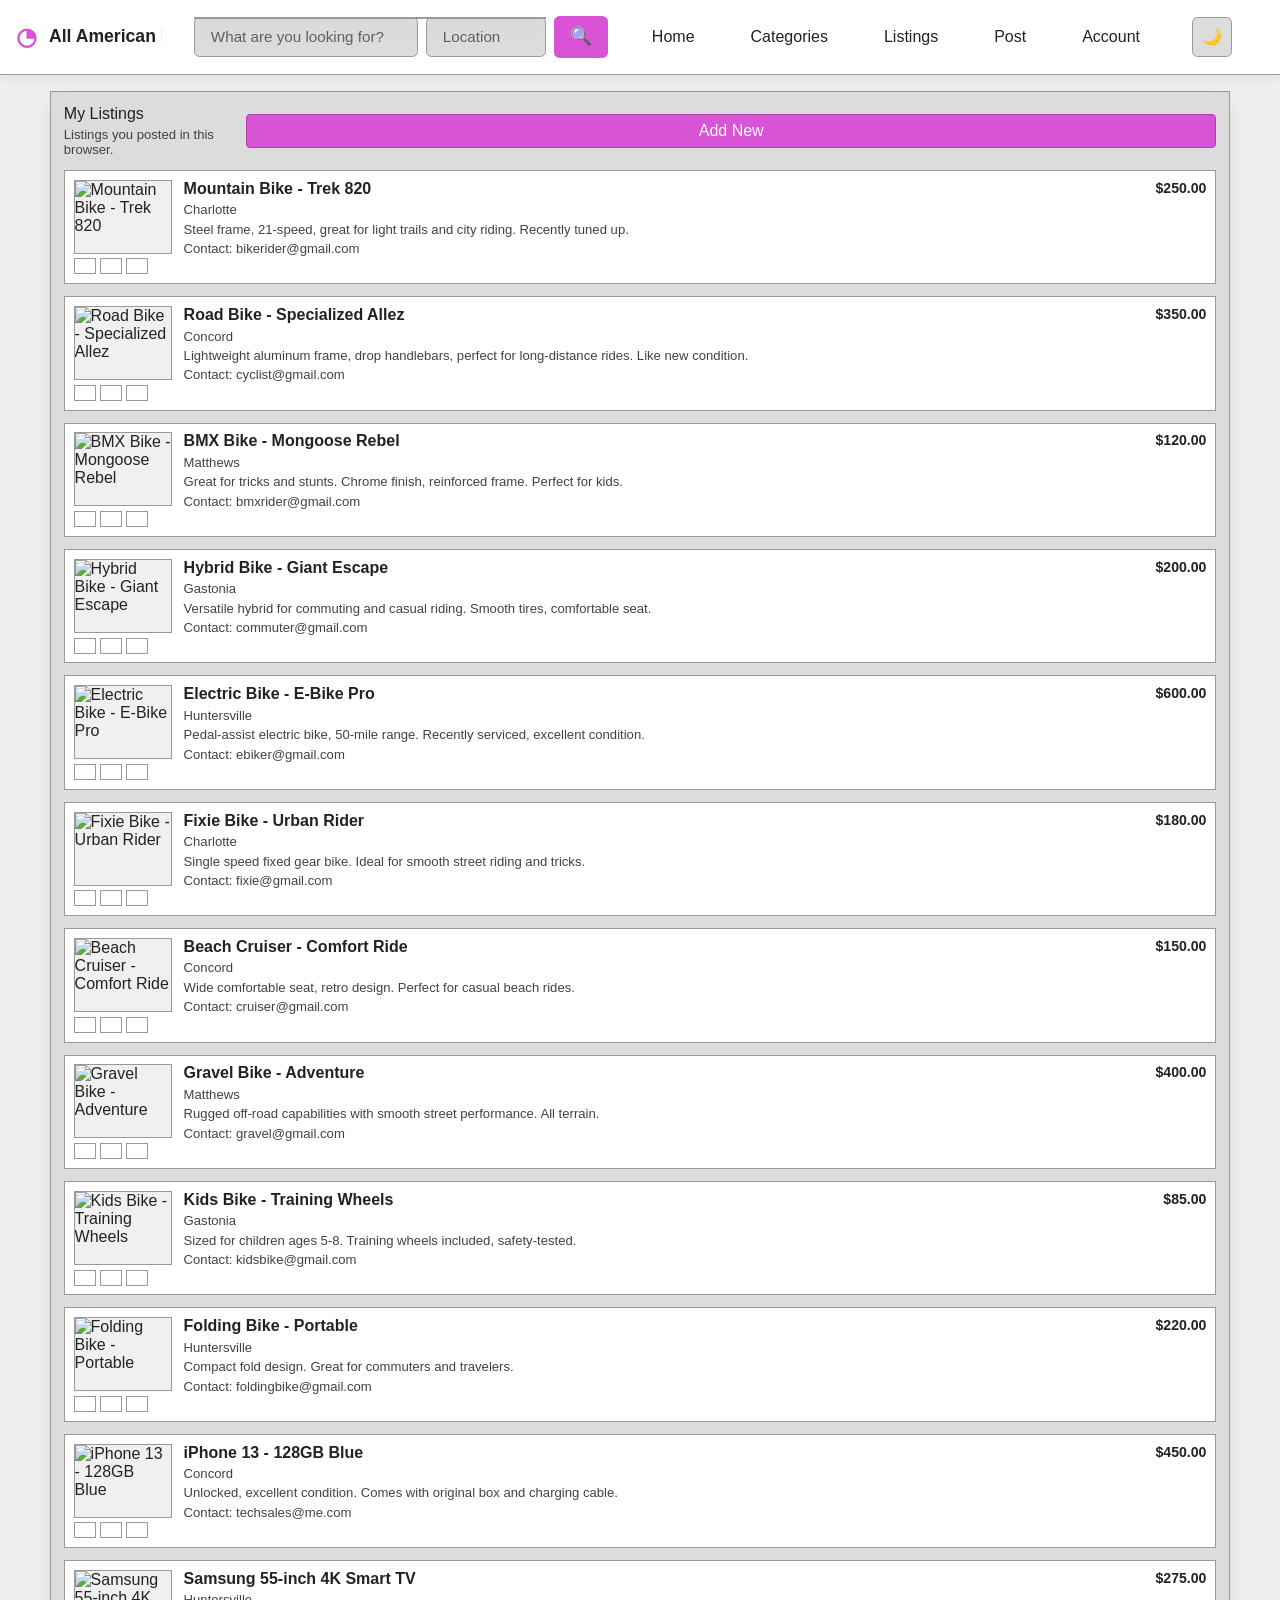
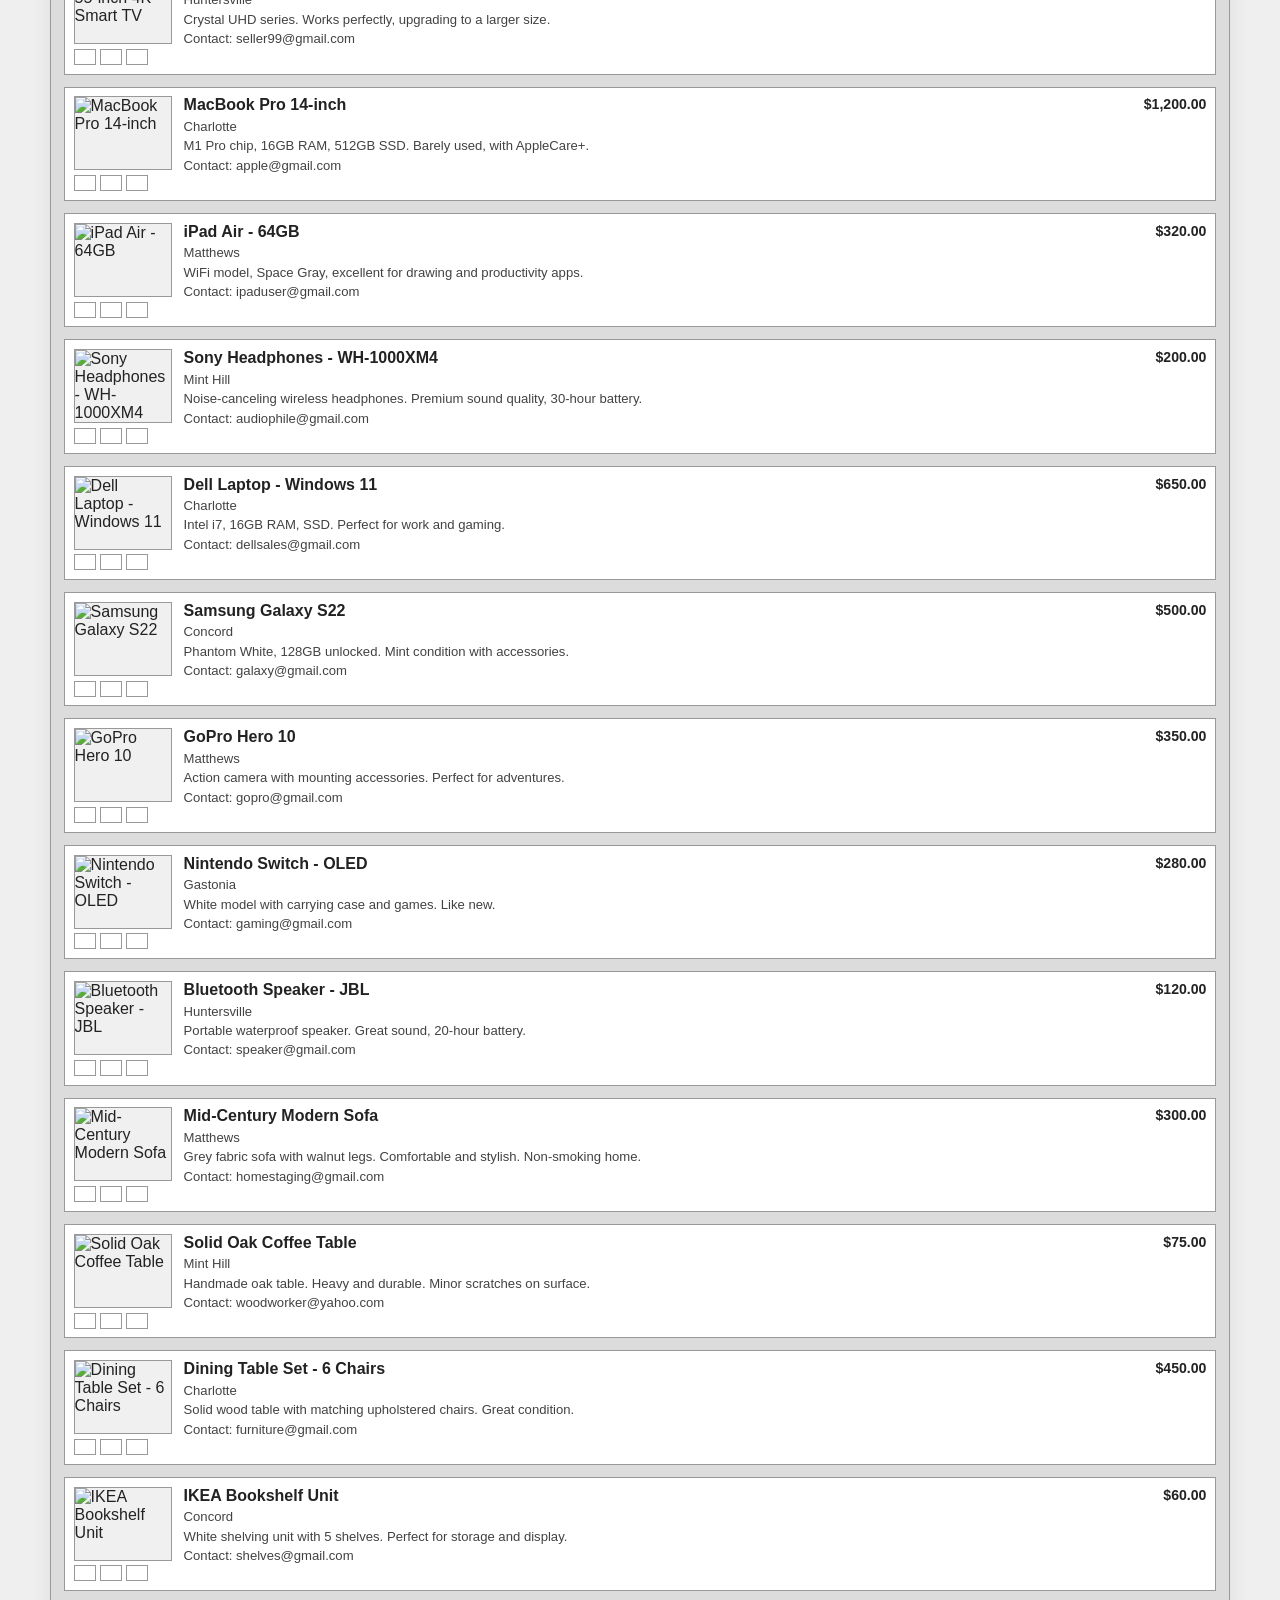
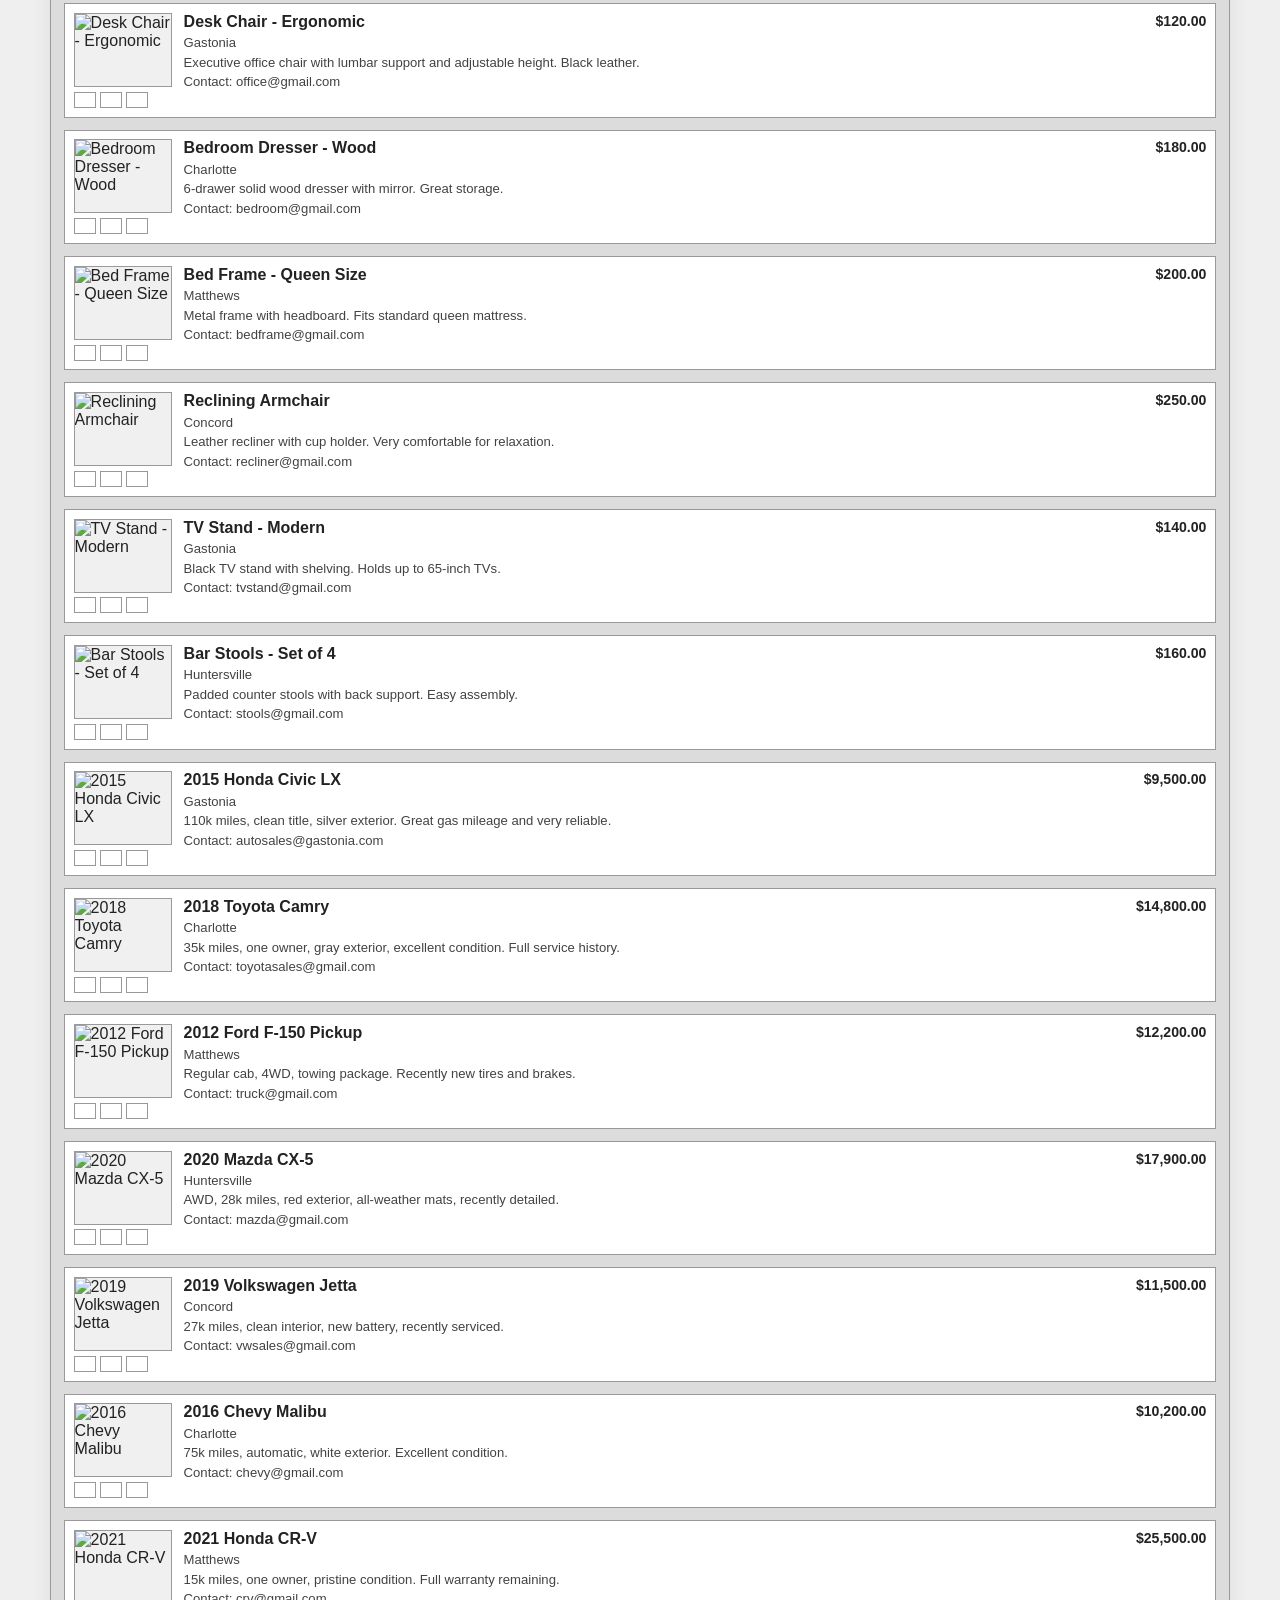
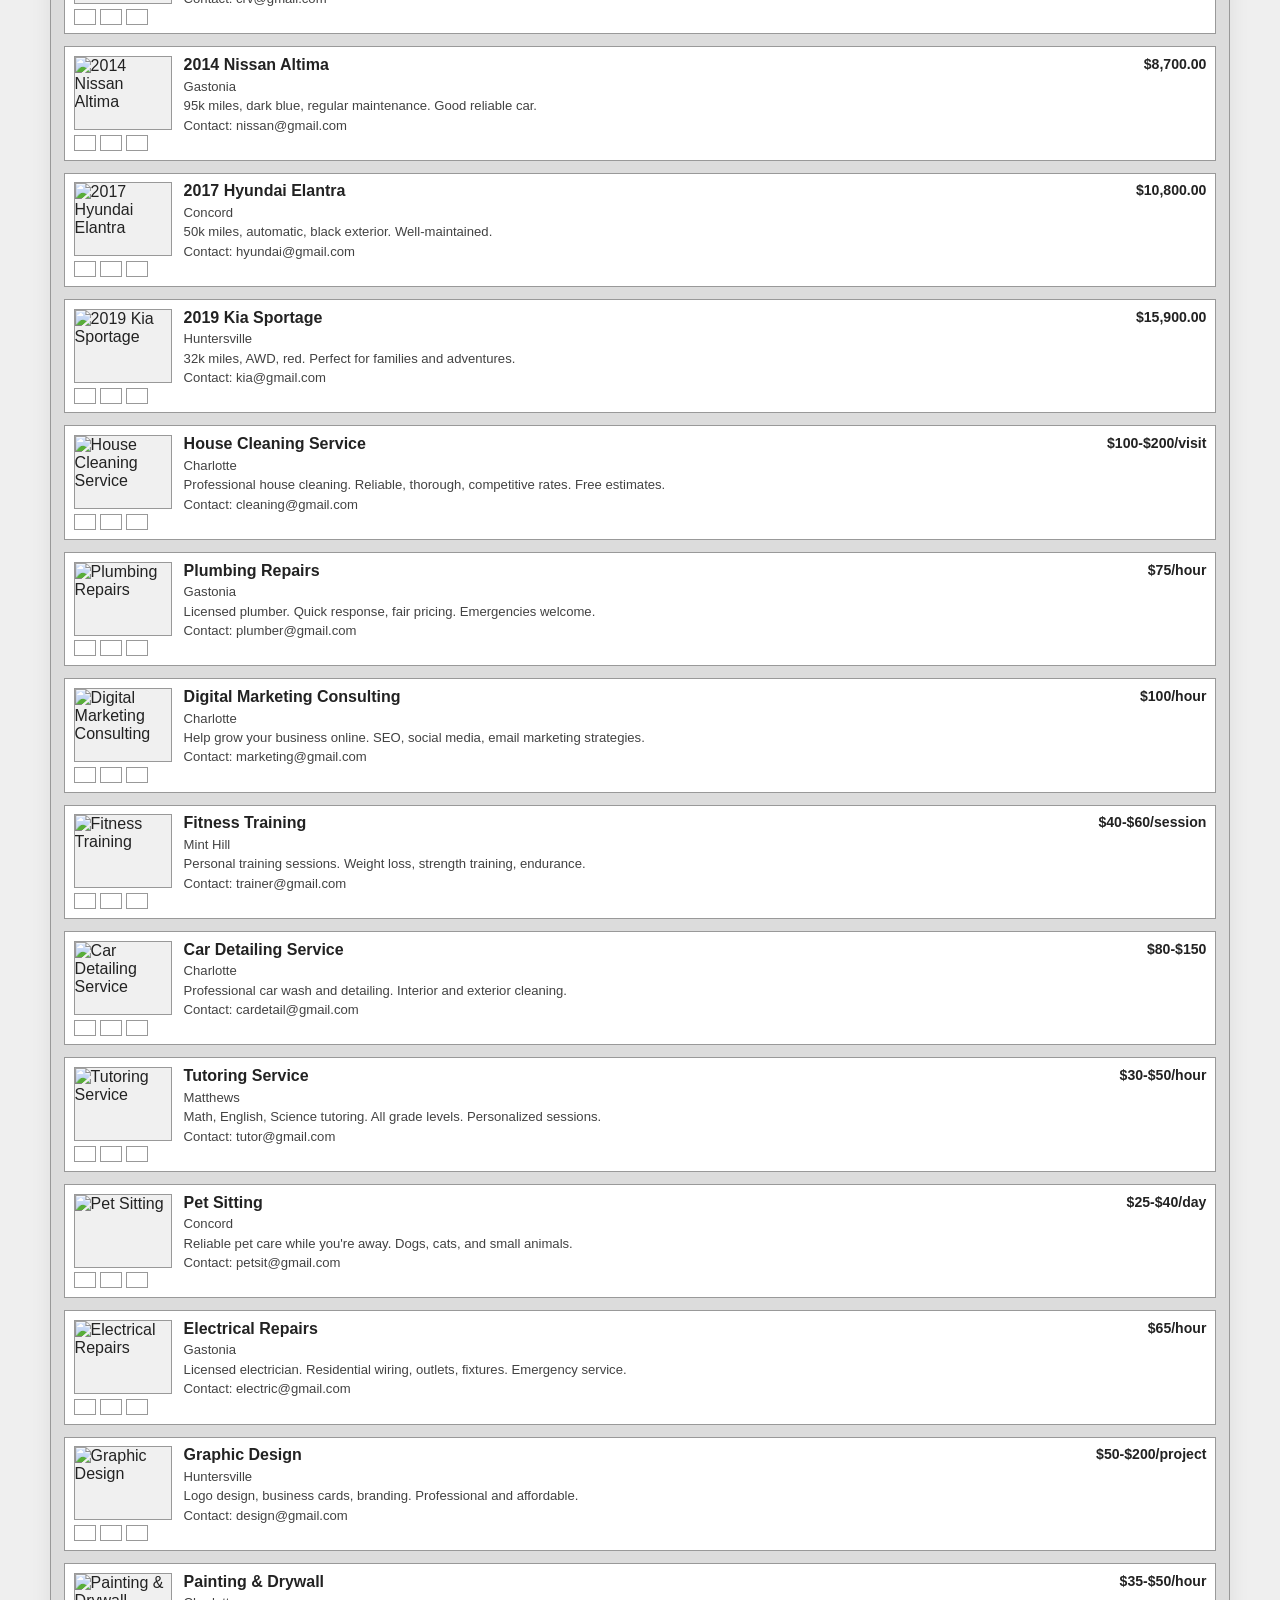
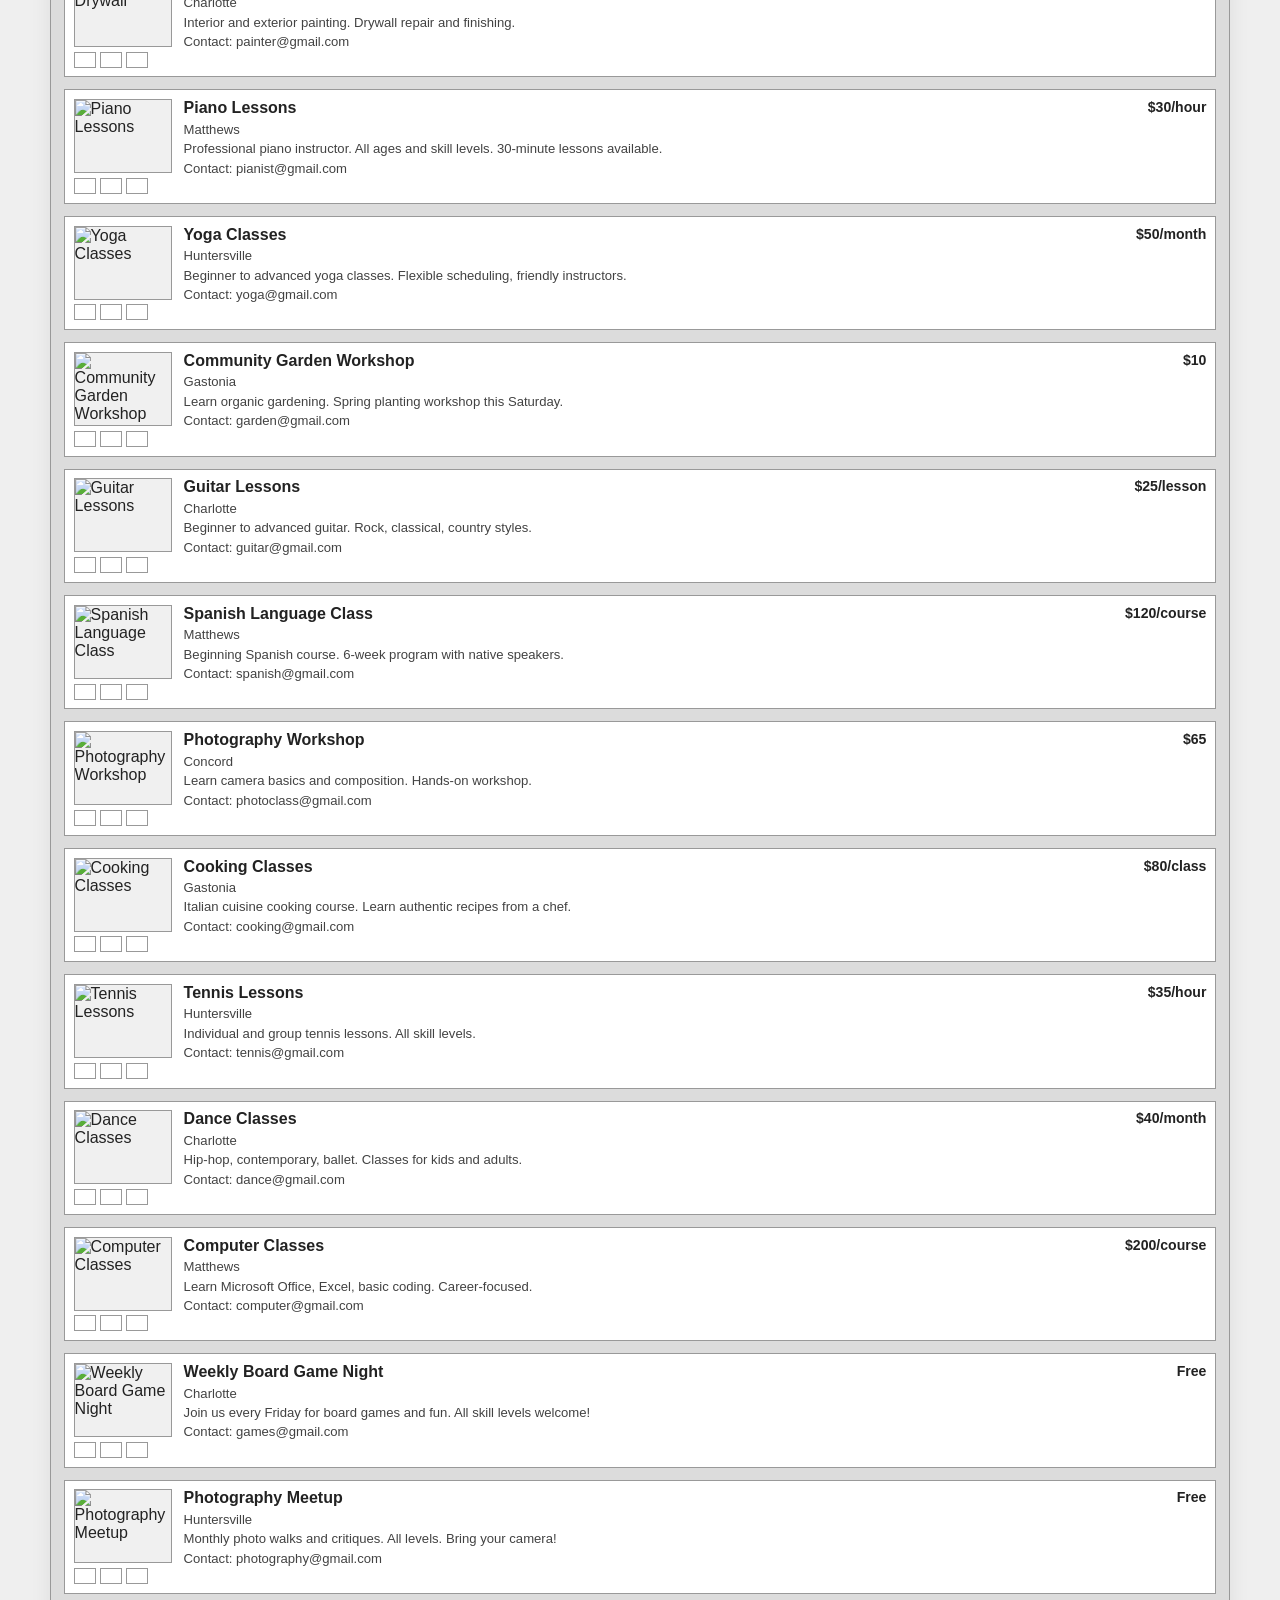
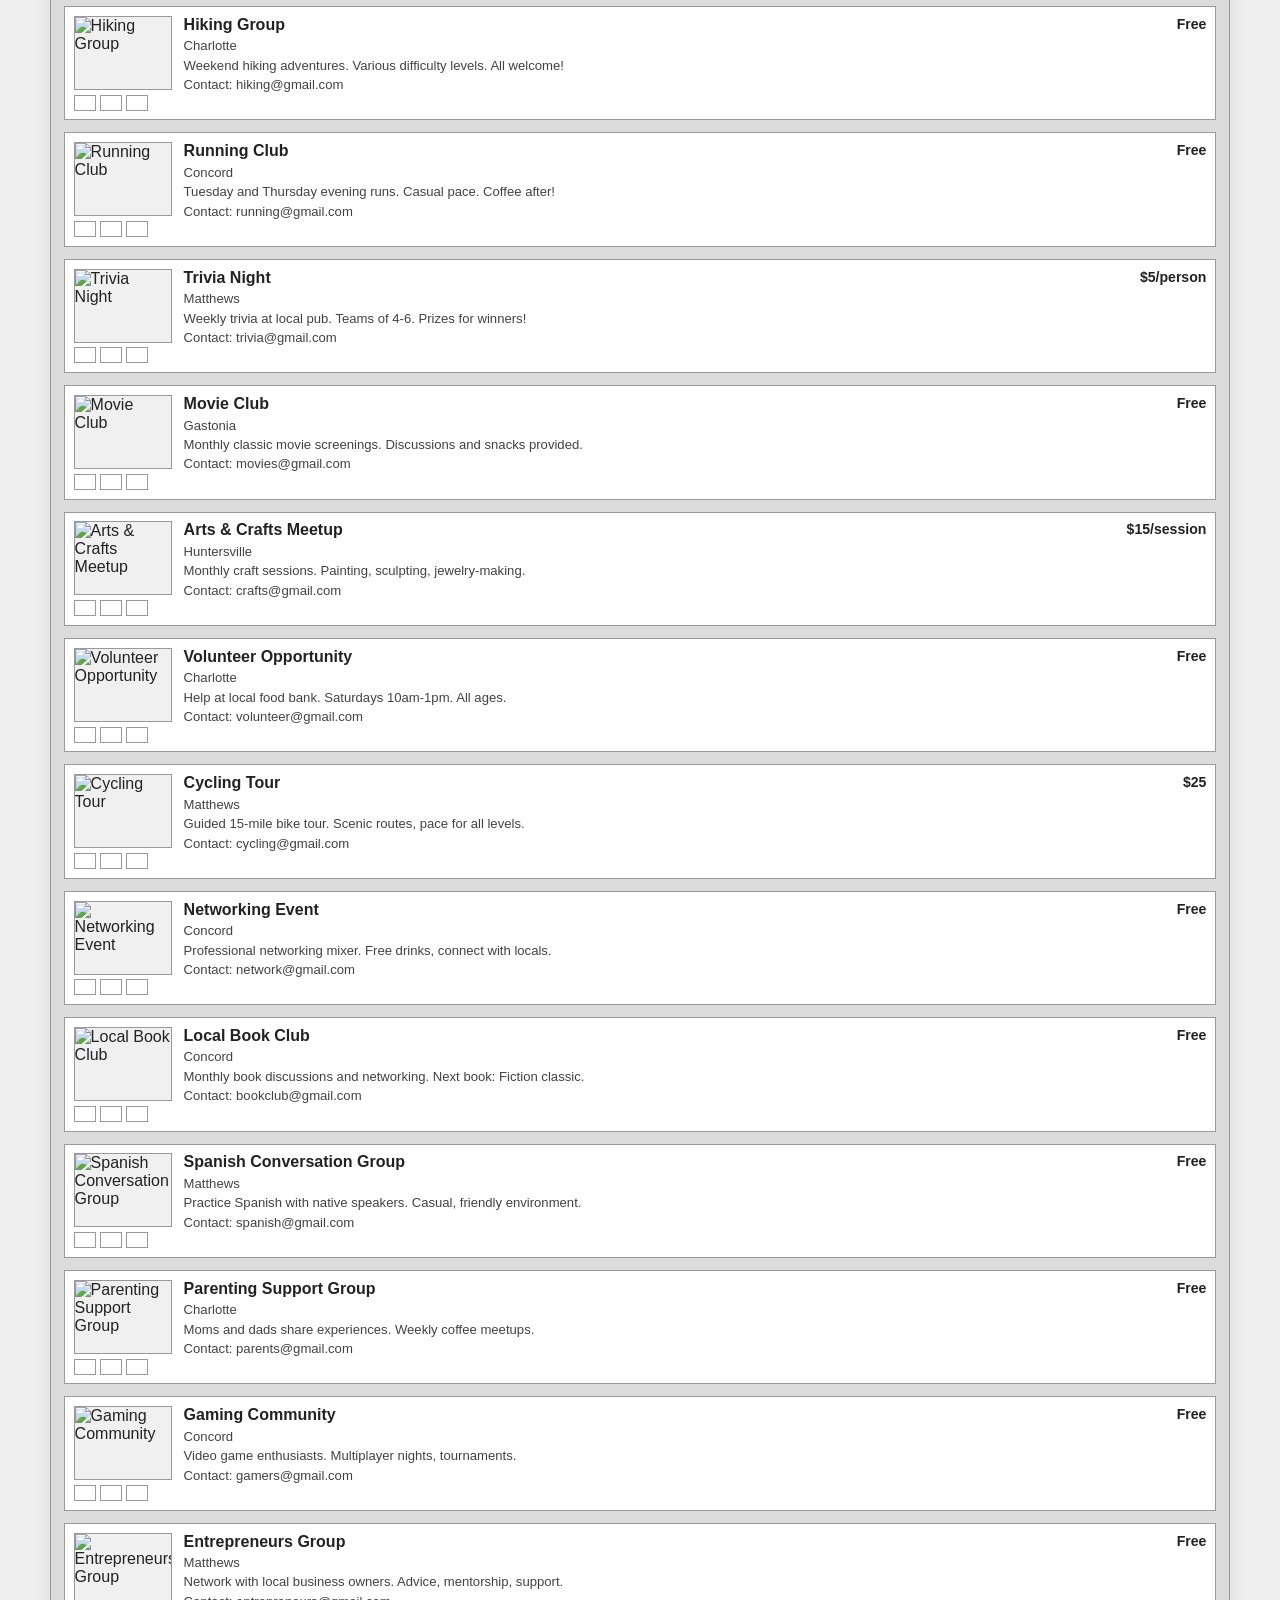
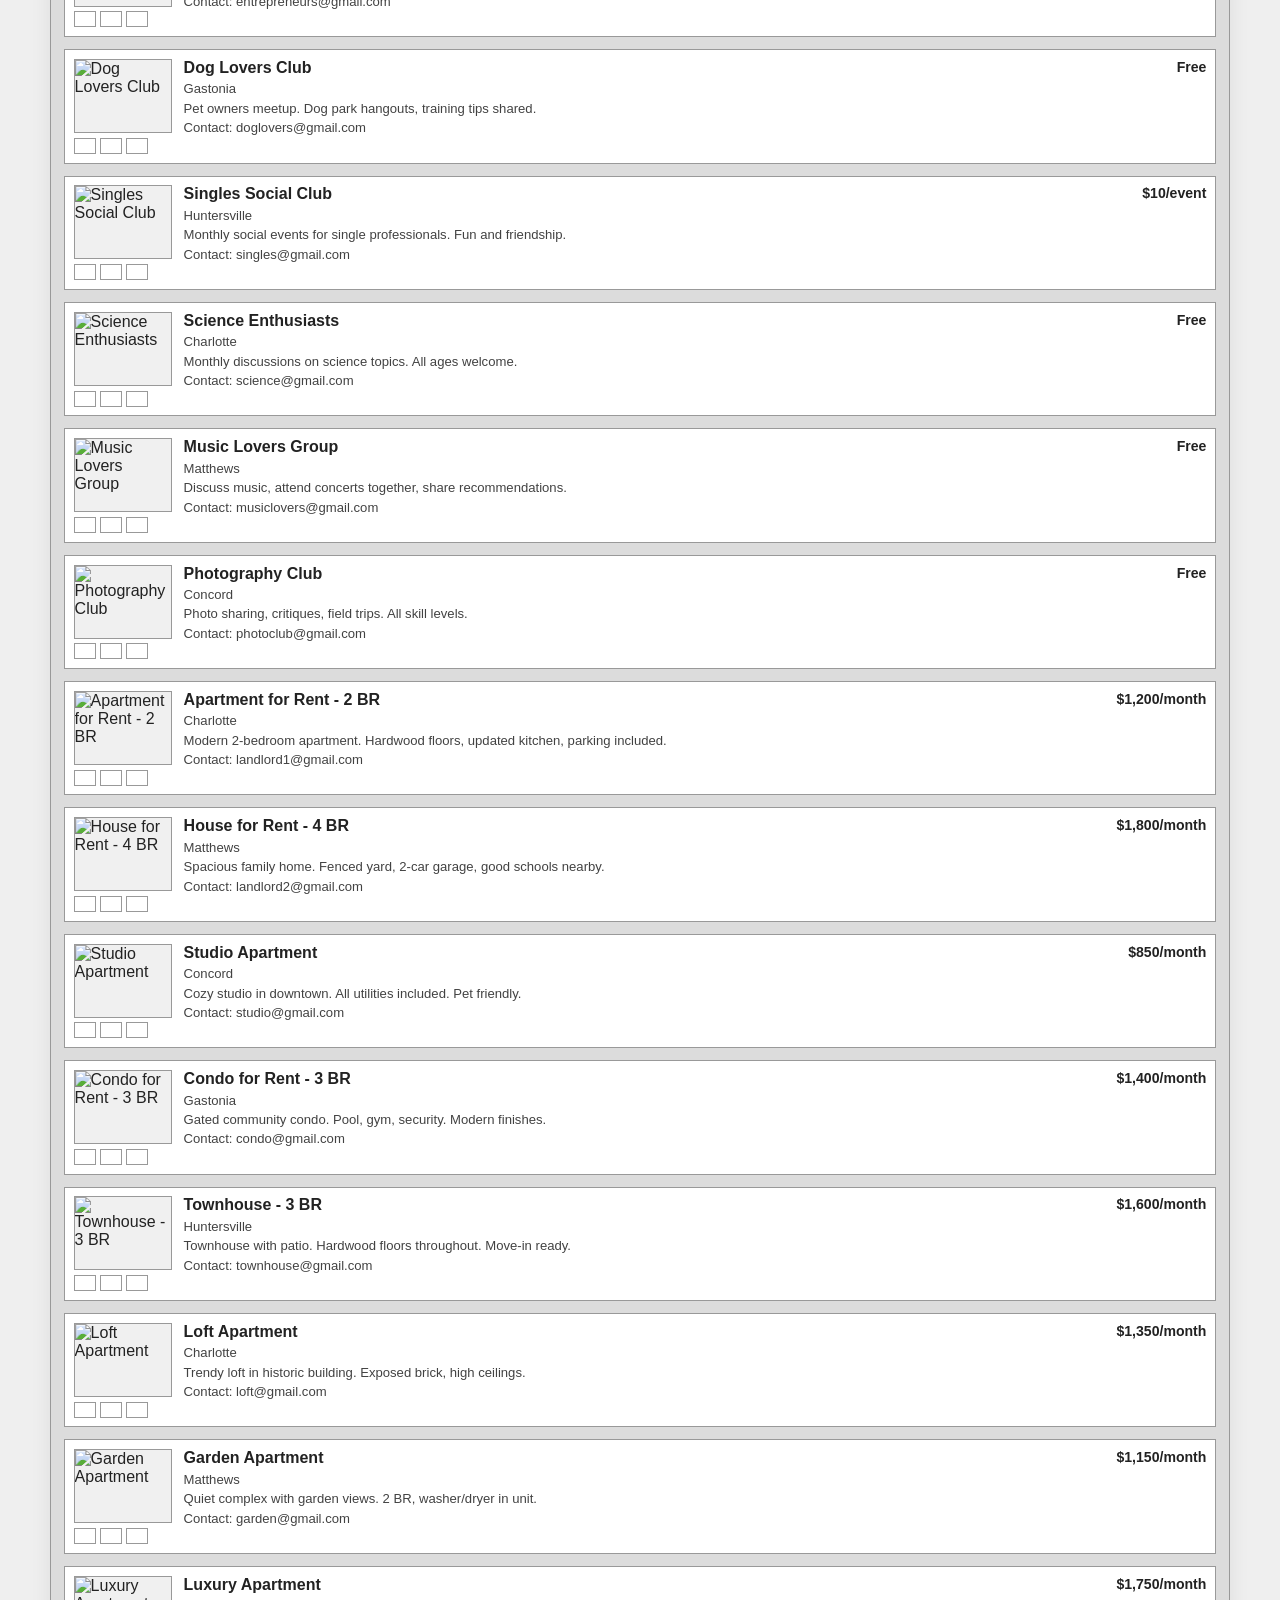
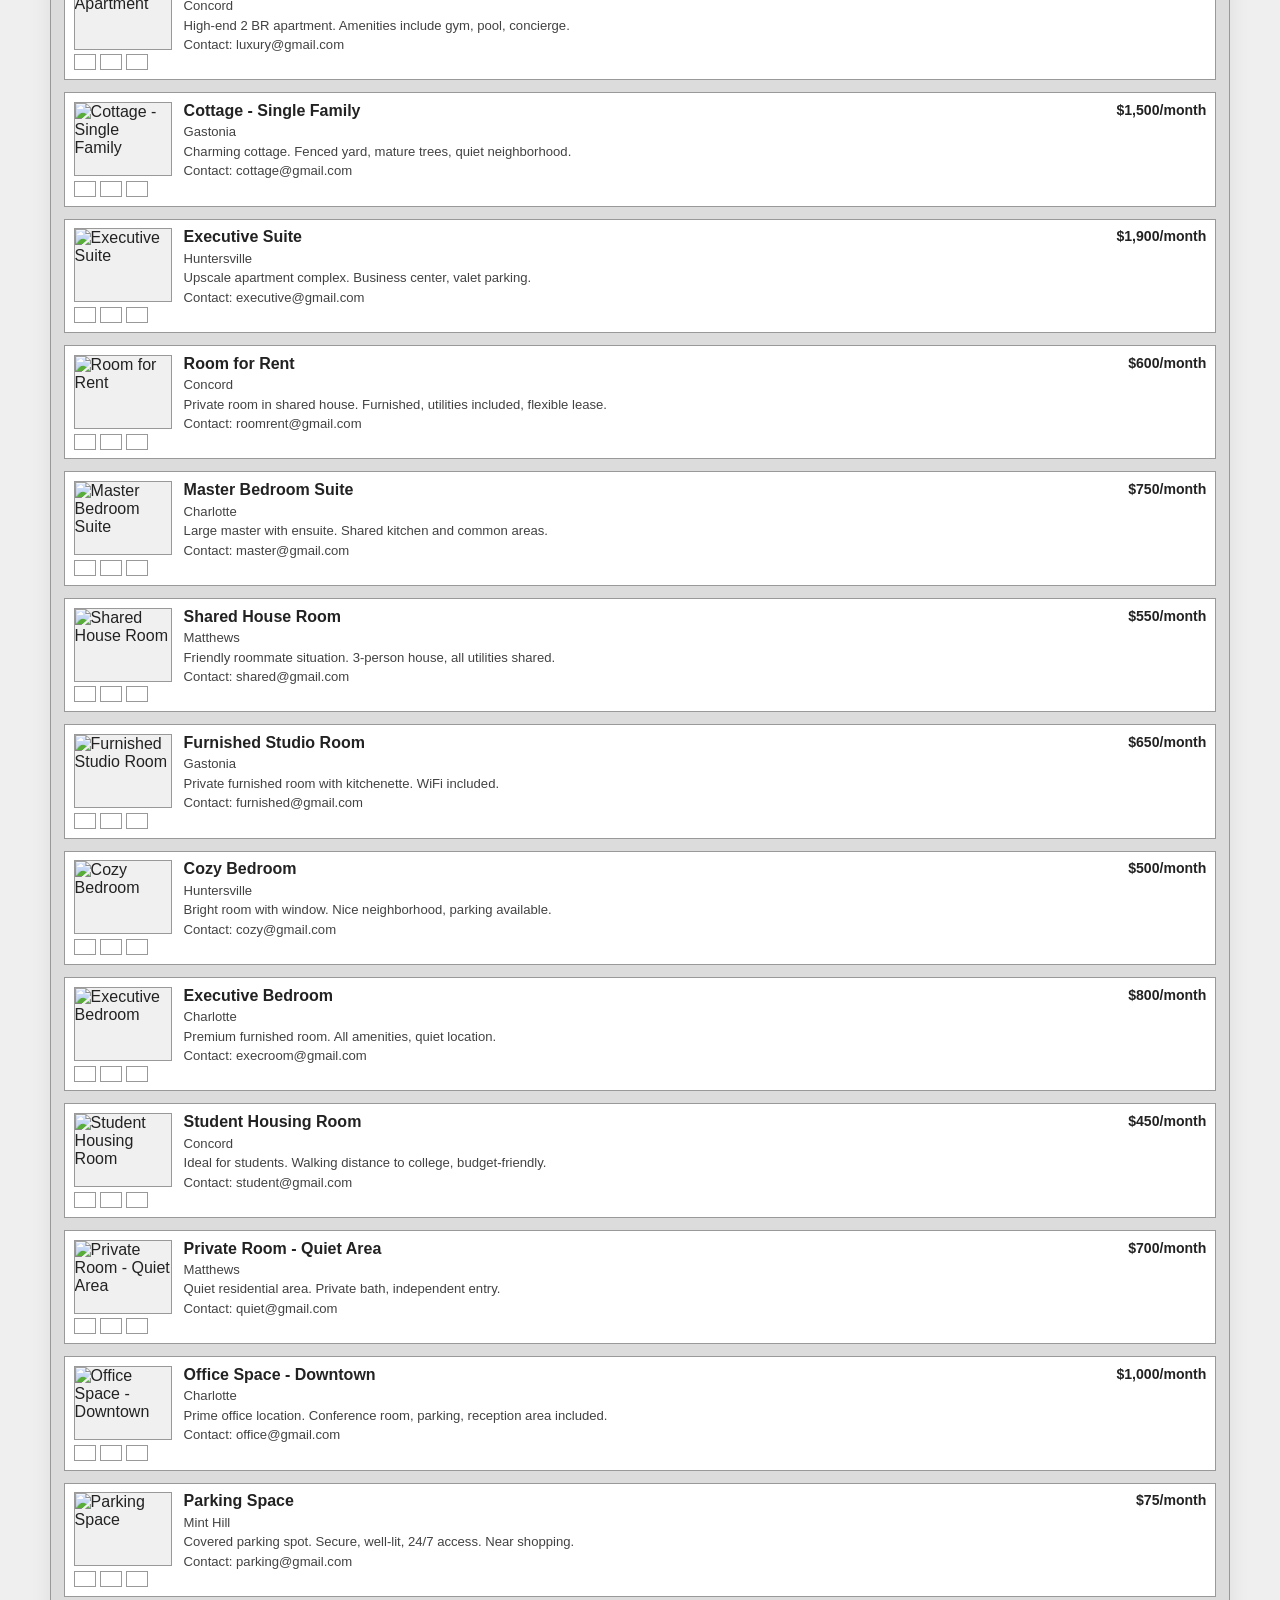
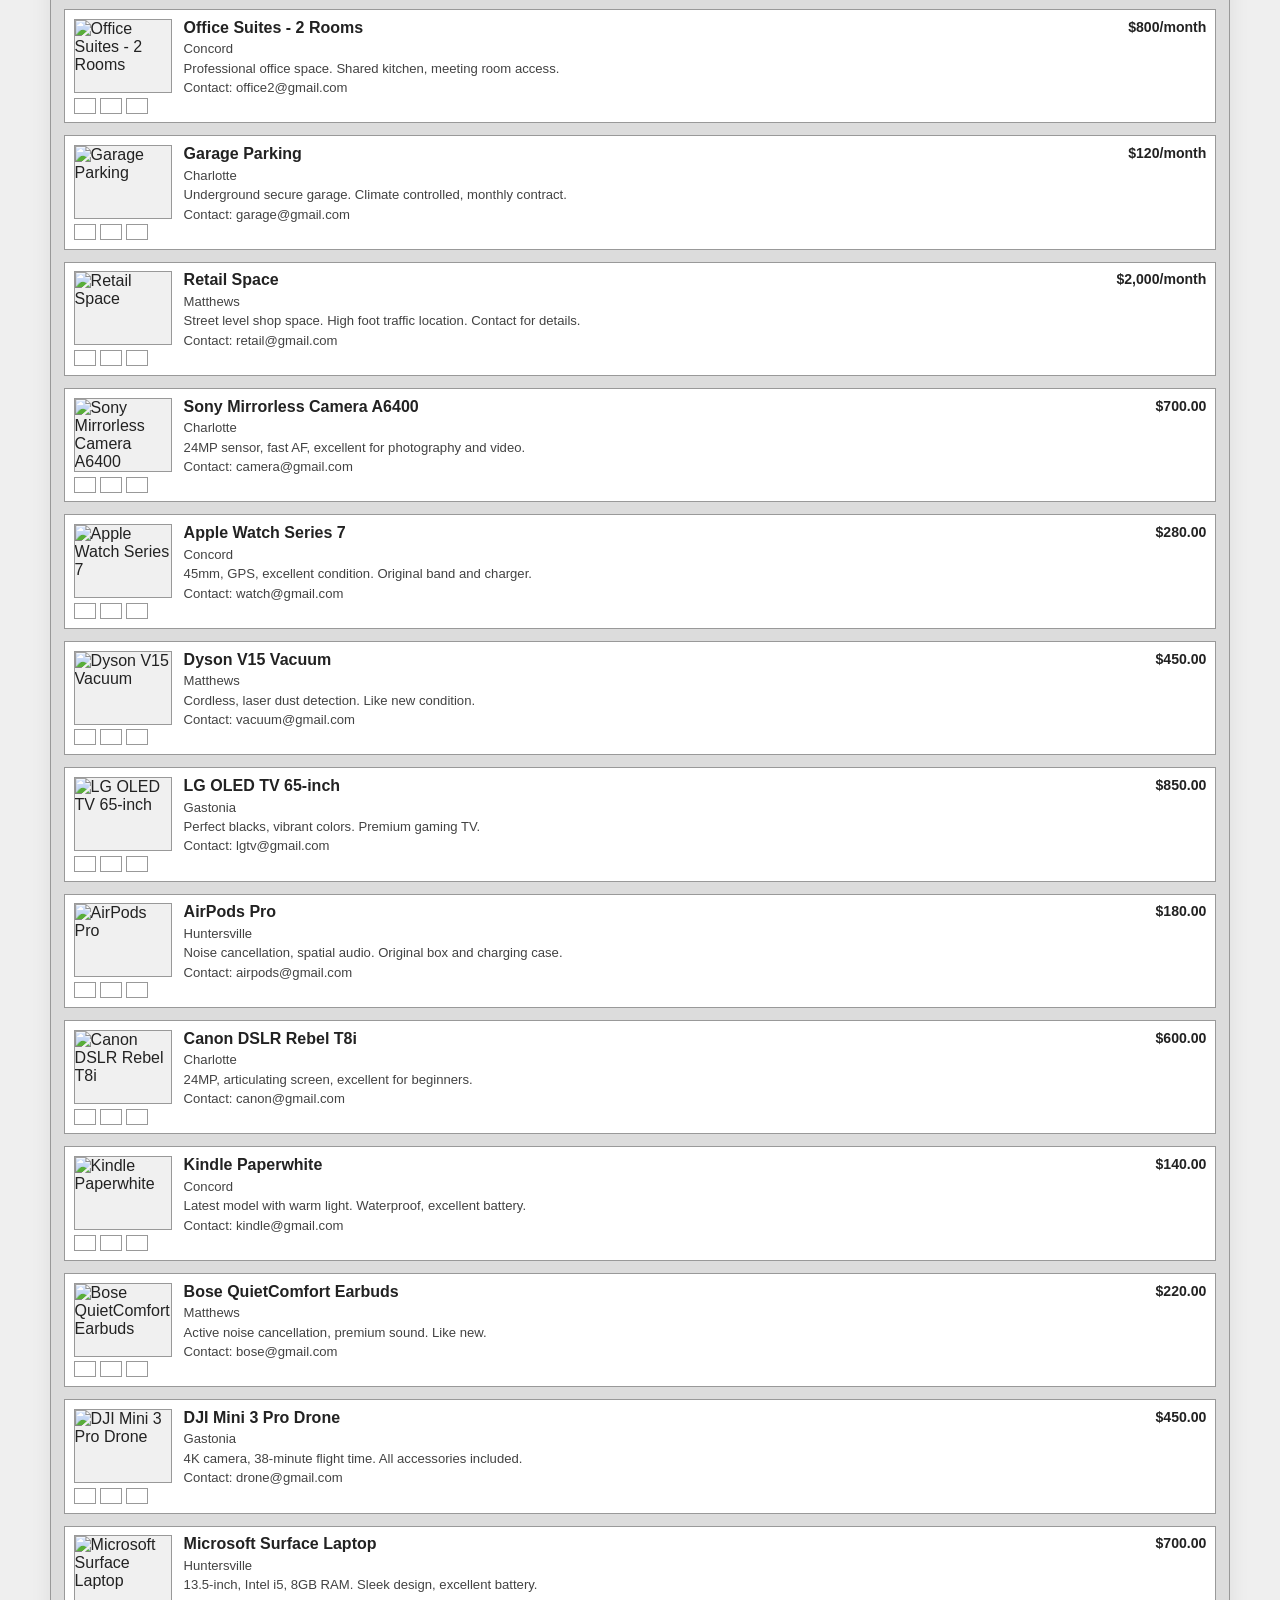
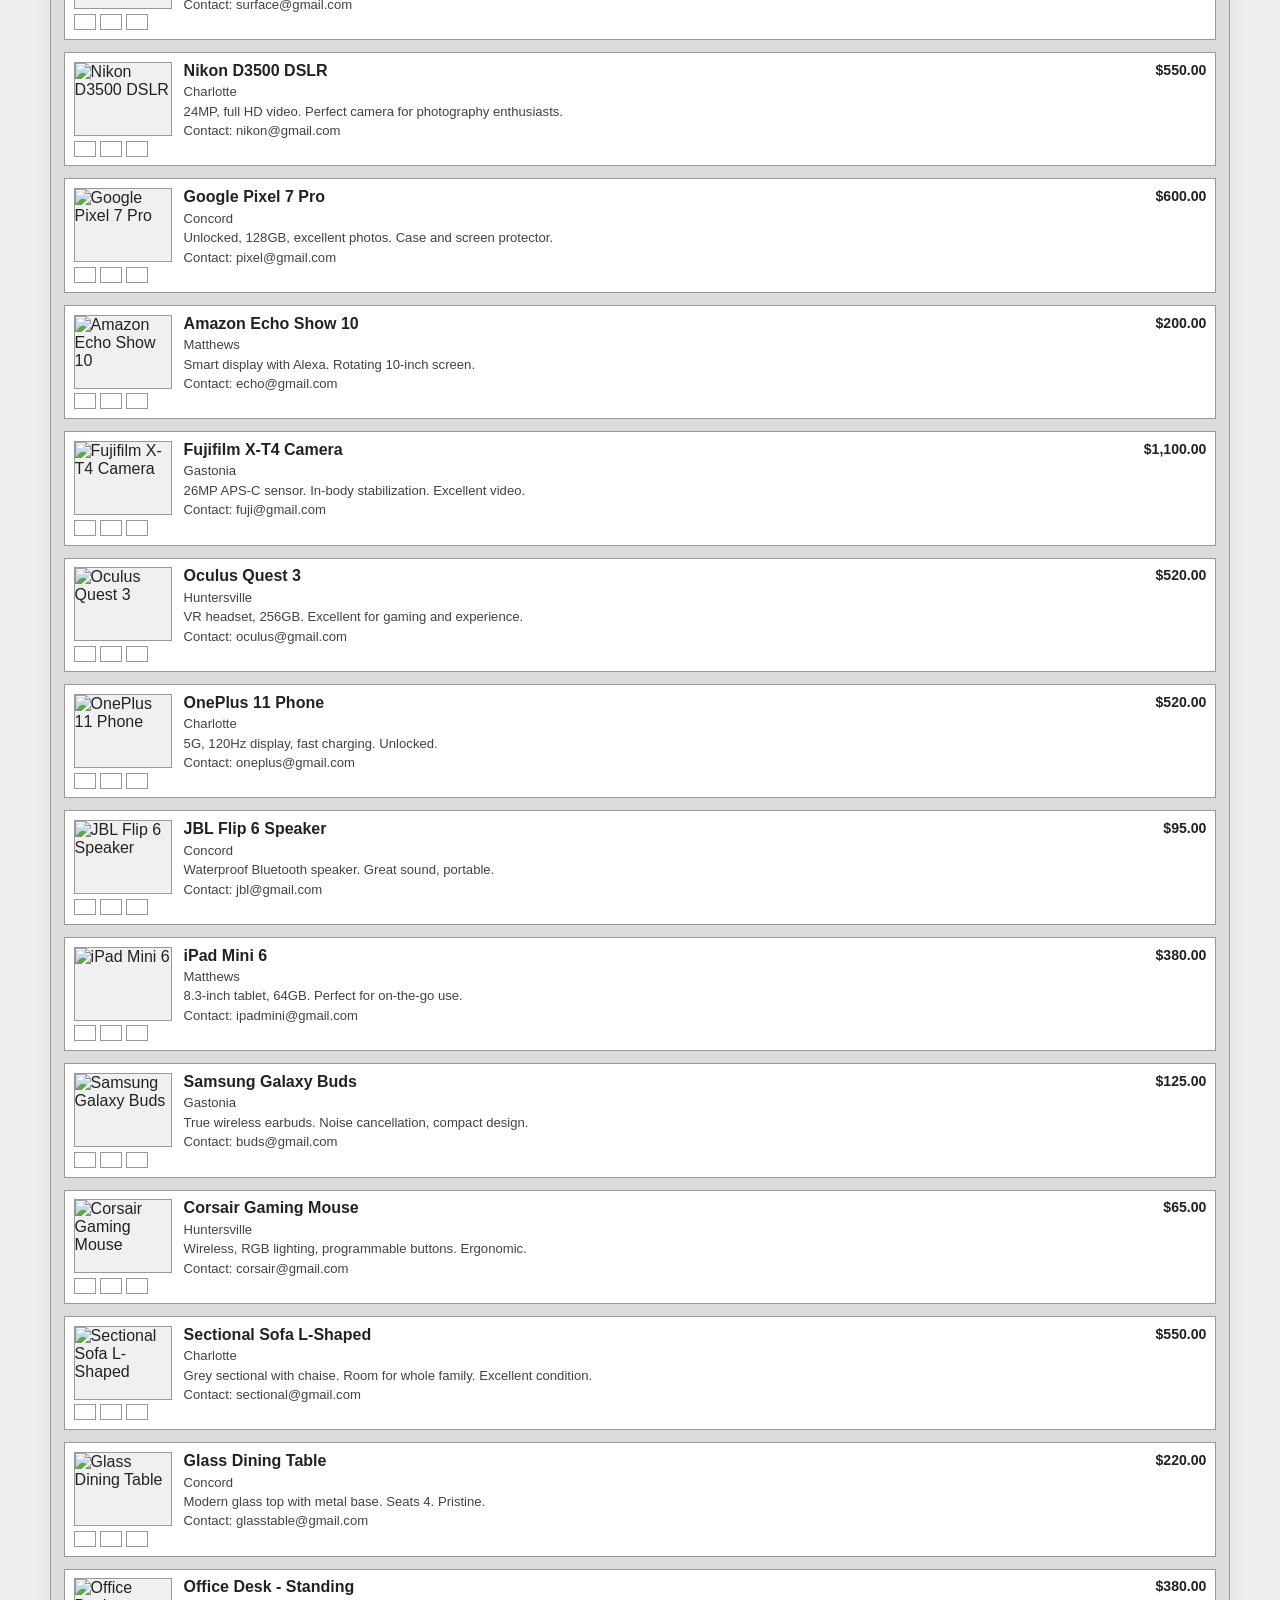
==== Assignment_12_4390/account.html @ 92f76877 "Add files via upload" ====
<!DOCTYPE html>
<html lang="en">
<head>
  <meta charset="UTF-8">
  <meta name="viewport" content="width=device-width, initial-scale=1.0">
  <title>My Account</title>
  <link rel="stylesheet" href="styles.css">
</head>
<body data-page="account">
  <header class="site-header">
    <div class="header-top">
      <div class="header-container">
        <div class="header-left">
          <a class="logo-link" href="index.html" aria-label="Go to home page">
            <span class="logo-mark">◔</span>
            <span class="logo-text">All American Marketplace</span>
          </a>
        </div>

        <div class="header-center">
          <div class="search-bar">
            <div class="search-input-group">
              <input id="searchDesktop" type="text" placeholder="What are you looking for?" class="search-input">
              <input id="locationDesktop" type="text" placeholder="Location" class="location-input">
            </div>
            <button class="search-btn" aria-label="Search">
              <span class="search-icon">🔍</span>
            </button>
          </div>
        </div>

        <div class="header-right">
          <nav class="main-nav">
            <a href="index.html" class="nav-link">Home</a>
            <a href="categories.html" class="nav-link">Categories</a>
            <a href="Listings.html" class="nav-link">Listings</a>
            <a href="post.html" class="nav-link">Post</a>
            <a href="account.html" class="nav-link">Account</a>
          </nav>
          <button type="button" class="theme-toggle" id="modeToggleDesktop" aria-label="Toggle dark mode">
            <span class="theme-icon">🌙</span>
          </button>
        </div>

        <button class="mobile-menu-toggle" id="menuToggle" aria-expanded="false" aria-controls="mobileMenu" aria-label="Open navigation menu">
          <span class="hamburger-line"></span>
          <span class="hamburger-line"></span>
          <span class="hamburger-line"></span>
        </button>
      </div>
    </div>

    <div class="mobile-menu" id="mobileMenu">
      <div class="mobile-menu-header">
        <div class="mobile-search">
          <input id="searchMobile" type="text" placeholder="Search">
          <input id="locationMobile" type="text" placeholder="Location">
          <button class="mobile-search-btn">🔍</button>
        </div>
      </div>

      <nav class="mobile-nav">
        <a href="index.html" class="mobile-nav-link" data-nav="home">
          <span class="nav-icon">🏠</span>
          <span>Home</span>
        </a>
        <a href="categories.html" class="mobile-nav-link" data-nav="categories">
          <span class="nav-icon">📂</span>
          <span>Categories</span>
        </a>
        <a href="Listings.html" class="mobile-nav-link" data-nav="listings">
          <span class="nav-icon">📋</span>
          <span>Listings</span>
        </a>
        <a href="post.html" class="mobile-nav-link" data-nav="post">
          <span class="nav-icon">➕</span>
          <span>Post</span>
        </a>
        <a href="account.html" class="mobile-nav-link" data-nav="account">
          <span class="nav-icon">👤</span>
          <span>Account</span>
        </a>
        <button type="button" class="mobile-theme-toggle" id="modeToggleMobile">
          <span class="theme-icon">🌙</span>
          <span>Dark Mode</span>
        </button>
      </nav>
    </div>
  </header>

  <main class="app-shell">
    <section class="main-panel single-panel">
      <section class="figma-box account-box">
        <div class="account-header">
          <div>
            <h1>My Listings</h1>
            <p class="helper-text">Listings you posted in this browser.</p>
          </div>
          <a href="post.html" class="side-btn small-side-btn">Add New</a>
        </div>

        <div class="listing-list" id="accountPosts"></div>
        <p class="helper-text center hidden" id="accountEmptyState">No posts yet.</p>
      </section>
    </section>
  </main>

  <footer class="site-footer">
    <div class="footer-container">
      <div class="footer-content">
        <div class="footer-section">
          <h3 class="footer-title">All American Marketplace</h3>
          <p class="footer-description">Your trusted local marketplace for buying, selling, and trading. Connect with your community and discover amazing deals.</p>
          <div class="social-links">
            <a href="#" class="social-link" aria-label="Facebook">📘</a>
            <a href="#" class="social-link" aria-label="Twitter">🐦</a>
            <a href="#" class="social-link" aria-label="Instagram">📷</a>
          </div>
        </div>

        <div class="footer-section">
          <h4 class="footer-subtitle">Quick Links</h4>
          <nav class="footer-nav">
            <a href="categories.html">Browse Categories</a>
            <a href="Listings.html">All Listings</a>
            <a href="post.html">Post an Item</a>
            <a href="account.html">My Account</a>
          </nav>
        </div>

        <div class="footer-section">
          <h4 class="footer-subtitle">Support</h4>
          <nav class="footer-nav">
            <a href="#">Help Center</a>
            <a href="#">Safety Tips</a>
            <a href="#">Contact Us</a>
            <a href="#">Terms of Service</a>
          </nav>
        </div>

        <div class="footer-section">
          <h4 class="footer-subtitle">Popular Categories</h4>
          <nav class="footer-nav">
            <a href="Listings.html?category=Bikes">Bikes</a>
            <a href="Listings.html?category=Electronics">Electronics</a>
            <a href="Listings.html?category=Furniture">Furniture</a>
            <a href="Listings.html?category=Clothing">Clothing</a>
          </nav>
        </div>
      </div>

      <div class="footer-bottom">
        <div class="footer-bottom-content">
          <p class="copyright">&copy; 2026 All American Marketplace. All rights reserved.</p>
          <div class="footer-badges">
            <span class="badge">🔒 Secure</span>
            <span class="badge">📱 Mobile Friendly</span>
            <span class="badge">🌟 Trusted</span>
          </div>
        </div>
      </div>
    </div>
  </footer>

  <script src="script.js"></script>
</body>
</html>
---- Assignment_12_4390/styles.css ----
:root {
  --bg: #efefef;
  --panel: #dcdcdc;
  --card: #ffffff;
  --text: #222222;
  --muted: #424242;
  --border: #999999;
  --accent: #d953d7;
  --accent-dark: #b43ab0;
  --accent-text: #ffffff;
  --shadow: 0 10px 20px rgba(0, 0, 0, 0.08);
  --focus-outline: #0066cc;
}

body.dark {
  --bg: #141418;
  --panel: #23232a;
  --card: #2f2f38;
  --text: #f4f4f4;
  --muted: #b8b8c0;
  --border: #66697a;
  --accent: #dd63da;
  --accent-dark: #ff8af0;
  --accent-text: #1a1a1e;
  --shadow: 0 10px 24px rgba(0, 0, 0, 0.35);
  --focus-outline: #4da6ff;
}

* {
  box-sizing: border-box;
}

html {
  font-size: 16px;
  scroll-behavior: smooth;
}

/* Ensure text remains readable when zoomed */
@media (prefers-reduced-motion: no-preference) {
  html {
    scroll-behavior: smooth;
  }
}

body {
  margin: 0;
  background: var(--bg);
  color: var(--text);
  font-family: Arial, sans-serif;
}

a {
  color: inherit;
  text-decoration: none;
}

a:focus-visible {
  outline: 0.2rem solid var(--focus-outline);
  outline-offset: 0.2rem;
  border-radius: 0.25rem;
}

button,
input,
textarea,
select {
  font: inherit;
}

button:focus-visible,
input:focus-visible,
textarea:focus-visible,
select:focus-visible {
  outline: 0.2rem solid var(--focus-outline);
  outline-offset: 0.2rem;
}

input::placeholder,
textarea::placeholder {
  color: var(--muted);
  opacity: 0.8;
}

img {
  display: block;
  max-width: 100%;
}

.hidden {
  display: none !important;
}

.topbar {
  position: sticky;
  top: 0;
  z-index: 20;
  background: var(--card);
  border-bottom: 1px solid var(--border);
}

.topbar-inner {
  max-width: 1180px;
  margin: 0 auto;
  padding: 0.8rem 1rem;
  display: flex;
  align-items: center;
  justify-content: space-between;
  gap: 0.75rem;
}

.logo-link {
  display: flex;
  align-items: center;
  gap: 0.5rem;
  min-width: 0;
}

.logo-mark {
  color: var(--accent);
  font-size: 1.55rem;
  font-weight: 700;
}

.logo-text,
.header-title {
  font-size: 1.1rem;
}

.search-row {
  display: grid;
  gap: 0.55rem;
}

.desktop-search {
  display: none;
  flex: 1;
  grid-template-columns: minmax(240px, 1fr) minmax(120px, 180px);
  max-width: 580px;
}

.search-row input,
.field input,
.field textarea,
.field select {
  width: 100%;
  min-width: 0;
  background: var(--panel);
  border: 1px solid var(--border);
  color: var(--text);
  padding: 0.65rem 0.75rem;
}

.field textarea {
  resize: vertical;
  min-height: 120px;
}

.menu-toggle {
  width: 2.9rem;
  height: 2.9rem;
  display: inline-flex;
  flex-direction: column;
  justify-content: center;
  gap: 0.28rem;
  padding: 0.65rem;
  border: 1px solid var(--border);
  background: var(--card);
}

.menu-toggle span {
  display: block;
  height: 2px;
  width: 100%;
  background: var(--text);
}

.mobile-menu {
  display: none;
  padding: 0 1rem 1rem;
  border-top: 1px solid var(--border);
  background: var(--card);
}

.mobile-menu.open {
  display: block;
}

.mobile-links {
  display: grid;
  gap: 0.55rem;
}

.mobile-links a,
.mode-btn,
.side-btn,
.filter-btn {
  border: 1px solid var(--accent-dark);
  background: var(--accent);
  color: var(--accent-text);
  padding: 0.45rem 0.75rem;
  text-align: center;
  font-weight: 500;
  cursor: pointer;
  border-radius: 0.25rem;
}

.mode-btn {
  position: relative;
  min-width: 6rem;
}

.mode-btn::after {
  content: attr(data-state);
  position: absolute;
  right: 0.5rem;
  font-size: 0.75rem;
  opacity: 0.7;
}

body.dark .mode-btn::after {
  content: '🌙';
}

body:not(.dark) .mode-btn::after {
  content: '☀️';
}

.mobile-links a.active {
  box-shadow: inset 0 0 0 0.2rem rgba(0, 0, 0, 0.1);
  font-weight: 600;
}

.app-shell {
  width: min(1180px, calc(100% - 1.25rem));
  margin: 1rem auto 1.5rem;
  display: grid;
  gap: 1rem;
}

.side-actions {
  display: none;
}

.figma-box {
  background: var(--panel);
  border: 1px solid var(--border);
  box-shadow: var(--shadow);
  padding: 0.8rem;
}

.home-panel,
.single-panel {
  display: grid;
  gap: 1rem;
}

.categories-panel h2,
.form-panel h1,
.account-box h1 {
  font-size: 1rem;
  margin: 0 0 0.65rem;
  font-weight: 400;
}

.categories-grid {
  display: grid;
  grid-template-columns: repeat(2, minmax(0, 1fr));
  gap: 0.65rem;
}

.category-card {
  background: var(--card);
  border: 1px solid var(--border);
  padding: 0.55rem;
  min-height: 120px;
}

.category-card h3 {
  margin: 0 0 0.45rem;
  font-size: 0.82rem;
  text-align: center;
}

.category-card p {
  margin: 0.18rem 0;
  font-size: 0.72rem;
  text-align: center;
}

.cat-link {
  cursor: pointer;
  transition: color 0.2s ease, text-decoration 0.2s ease;
  color: var(--text);
  text-decoration: none;
}

.cat-link:hover {
  color: var(--accent);
  text-decoration: underline;
}

.cat-link:focus-visible {
  outline: 0.2rem solid var(--focus-outline);
  outline-offset: 0.15rem;
  border-radius: 0.15rem;
}

.blank-card {
  display: flex;
  align-items: center;
  justify-content: center;
}

.listing-toolbar {
  display: flex;
  gap: 0.5rem;
  justify-content: space-between;
  align-items: center;
  flex-wrap: wrap;
  margin-bottom: 0.85rem;
}

.filters-inline {
  display: flex;
  gap: 0.4rem;
  flex-wrap: wrap;
}

.filter-btn {
  font-size: 0.82rem;
}

.filter-btn.active {
  box-shadow: inset 0 0 0 0.2rem rgba(0, 0, 0, 0.15);
  font-weight: 600;
}

.listing-list {
  display: grid;
  gap: 0.75rem;
}

.listing-card {
  background: var(--card);
  border: 1px solid var(--border);
  display: grid;
  grid-template-columns: 98px 1fr;
  gap: 0.75rem;
  padding: 0.55rem;
  align-items: start;
}

.listing-image {
  width: 98px;
  height: 74px;
  object-fit: cover;
  border: 1px solid var(--border);
  background: #f0f0f0;
}

.thumb-row {
  margin-top: 0.3rem;
  display: flex;
  gap: 0.25rem;
}

.tiny-thumb {
  width: 22px;
  height: 16px;
  border: 1px solid var(--border);
  background: var(--card);
}

.listing-title-row {
  display: flex;
  justify-content: space-between;
  gap: 0.6rem;
  align-items: start;
}

.listing-title {
  margin: 0;
  font-size: 1rem;
}

.listing-price {
  font-size: 0.88rem;
  white-space: nowrap;
}

.listing-meta,
.listing-desc,
.listing-contact,
.helper-text {
  color: var(--muted);
}

.listing-meta,
.listing-desc,
.listing-contact,
.helper-text,
.plain-link,
.form-section-title,
.field label {
  font-size: 0.82rem;
}

.listing-desc,
.listing-meta,
.listing-contact,
.helper-text {
  margin: 0.28rem 0 0;
}

.form-panel {
  max-width: 780px;
}

.form-top-row,
.account-header {
  display: flex;
  justify-content: space-between;
  gap: 0.75rem;
  align-items: center;
  margin-bottom: 0.8rem;
}

.form-top-row h1,
.account-header h1 {
  margin: 0;
}

.two-col-row,
.three-grid {
  display: grid;
  gap: 0.75rem;
}

.field {
  display: grid;
  gap: 0.25rem;
}

.form-section-title {
  margin: 0.7rem 0 0.35rem;
}

.photo-row {
  display: grid;
  grid-template-columns: 48px 48px 1fr;
  gap: 0.5rem;
  align-items: end;
  margin-top: 0.8rem;
}

.mini-thumb,
.upload-box,
.preview-item {
  border: 1px solid var(--border);
  background: var(--card);
}

.mini-thumb {
  width: 48px;
  height: 36px;
}

.empty-thumb {
  background: linear-gradient(135deg, transparent 48%, var(--border) 49%, var(--border) 51%, transparent 52%);
}

.upload-box {
  padding: 0.45rem;
}

.upload-box label {
  display: block;
  margin-bottom: 0.4rem;
  font-size: 0.82rem;
}

.preview-grid {
  margin-top: 0.75rem;
  display: grid;
  grid-template-columns: repeat(auto-fit, minmax(90px, 1fr));
  gap: 0.55rem;
}

.preview-item {
  padding: 0.25rem;
  height: 82px;
}

.preview-item img {
  width: 100%;
  height: 100%;
  object-fit: cover;
}

.action-row {
  display: flex;
  gap: 0.5rem;
  flex-wrap: wrap;
  margin-top: 0.9rem;
}

.low-btn,
.small-side-btn {
  min-width: 86px;
}

.error-message {
  color: #c40000;
  font-size: 0.9rem;
  min-height: 1.3rem;
  font-weight: 500;
}

.success-message {
  color: #0b7e1a;
  font-size: 0.9rem;
  min-height: 1.3rem;
  font-weight: 500;
}

.center {
  text-align: center;
}

@media (min-width: 700px) {
  .categories-grid {
    grid-template-columns: repeat(4, minmax(0, 1fr));
  }

  .two-col-row {
    grid-template-columns: repeat(2, minmax(0, 1fr));
  }

  .three-grid {
    grid-template-columns: repeat(3, minmax(0, 1fr));
  }
}

@media (min-width: 980px) {
  .desktop-only {
    display: grid;
  }

  .menu-toggle {
    display: none;
  }

  .app-shell {
    grid-template-columns: 1fr;
    align-items: start;
  }

  .home-panel {
    grid-template-columns: 1.02fr 1.2fr;
    align-items: start;
  }

  .single-panel {
    grid-template-columns: 1fr;
  }

  .side-actions {
    gap: 0.7rem;
    align-self: start;
    position: sticky;
    top: 5.5rem;
  }

  .side-btn {
    width: 100%;
  }

  .categories-panel,
  .listings-panel,
  .form-panel,
  .account-box {
    min-height: 100%;
  }
}



/* Assignment 11 additions */
.side-btn, .filter-btn {
  transition: all 0.25s ease;
}

.side-btn:hover, 
.filter-btn:hover,
.side-btn:focus-visible,
.filter-btn:focus-visible {
  transform: scale(1.05);
  box-shadow: 0 0.25rem 0.5rem rgba(0, 0, 0, 0.15);
}

.mode-btn:hover,
.mode-btn:focus-visible {
  opacity: 0.9;
  box-shadow: 0 0.25rem 0.5rem rgba(0, 0, 0, 0.15);
}

.listing-card {
  animation: fadeIn 0.4s ease;
}

@keyframes fadeIn {
  from { opacity: 0; transform: translateY(8px); }
  to { opacity: 1; transform: translateY(0); }
}

.suggestion-box {
  position: absolute;
  background: var(--card);
  border: 1px solid var(--border);
  width: 100%;
  z-index: 50;
  box-shadow: var(--shadow);
}

.suggest-item {
  padding: 0.5rem;
  cursor: pointer;
  transition: background-color 0.15s ease;
  font-size: 0.85rem;
}

.suggest-item:hover {
  background: var(--panel);
}

.suggest-item:focus-visible {
  outline: 0.2rem solid var(--focus-outline);
  outline-offset: -0.2rem;
}

.no-suggest {
  padding: 0.5rem;
  color: var(--muted);
  font-size: 0.85rem;
}

/* --- ASSIGNMENT 12: FORM VALIDATION STATES --- */

/* 1. Visual Cue: Red border and light red background for errors */
.input-error {
  border: 0.15rem solid #c40000 !important;
  background-color: #fff5f5 !important;
}

/* 2. Visual Cue: Green border and light green background for success */
.input-success {
  border: 0.15rem solid #0b7e1a !important;
  background-color: #f5fff5 !important;
}

/* 3. Inline Error Message styling */
.error-msg {
  color: #c40000;
  font-size: 0.8rem;
  margin-top: 0.25rem;
  display: block;
  min-height: 1.3rem;
  font-weight: 500;
}

/* 4. Disable the button visually when form is invalid */
button:disabled {
  opacity: 0.6;
  cursor: not-allowed;
  filter: grayscale(0.5);
  transform: none !important;
}

/* 5. Success Banner (Actionable feedback) */
#success:not(.hidden) {
  display: block;
  background: #e8f6ed;
  color: #0b7e1a;
  padding: 0.75rem;
  border-radius: 0.25rem;
  margin-bottom: 0.75rem;
  border: 0.15rem solid #0b7e1a;
  font-weight: 500;
}

/* 6. Error Banner */
#error:not(:empty) {
  display: block;
  background: #ffe8e8;
  color: #c40000;
  padding: 0.75rem;
  border-radius: 0.25rem;
  margin-bottom: 0.75rem;
  border: 0.15rem solid #c40000;
  font-weight: 500;
}
.clickable-cat {
    cursor: pointer;
    transition: color 0.2s ease;
    text-decoration: none;
    color: var(--text);
    font-weight: 400;
}

.clickable-cat:hover {
    color: var(--accent);
    text-decoration: underline;
}

.clickable-cat:focus-visible {
    outline: 0.2rem solid var(--focus-outline);
    outline-offset: 0.15rem;
    border-radius: 0.15rem;
}

.clickable-cat.active {
    font-weight: 700;
    color: var(--accent);
}

/* ========== HIGH FIDELITY HEADER ========== */

.site-header {
  position: sticky;
  top: 0;
  z-index: 1000;
  background: var(--card);
  border-bottom: 0.1rem solid var(--border);
  box-shadow: 0 0.2rem 0.8rem rgba(0, 0, 0, 0.08);
}

.header-top {
  background: var(--card);
}

.header-container {
  max-width: 1400px;
  margin: 0 auto;
  padding: 0.75rem;
  display: grid;
  grid-template-columns: 1fr auto;
  gap: 1rem;
  align-items: center;
}

.header-left {
  display: flex;
  align-items: center;
  min-width: 0;
}

.logo-link {
  display: flex;
  align-items: center;
  gap: 0.35rem;
  text-decoration: none;
  color: var(--text);
  font-size: 0.95rem;
  font-weight: 700;
  transition: all 0.25s ease;
  min-width: 0;
  white-space: nowrap;
  text-overflow: ellipsis;
  overflow: hidden;
}

.logo-text {
  display: none;
}

.logo-link:hover {
  color: var(--accent);
  transform: scale(1.02);
}

.logo-link:focus-visible {
  outline: 0.2rem solid var(--focus-outline);
  outline-offset: 0.25rem;
  border-radius: 0.25rem;
}

.logo-mark {
  font-size: 1.5rem;
  color: var(--accent);
  flex-shrink: 0;
}

.header-center {
  display: none;
}

.header-right {
  display: none;
}

.main-nav {
  display: none;
}

/* Mobile search in menu */
.mobile-menu-toggle {
  display: flex;
  width: 2.5rem;
  height: 2.5rem;
  flex-direction: column;
  justify-content: center;
  gap: 0.4rem;
  background: transparent;
  border: none;
  cursor: pointer;
  padding: 0;
  flex-shrink: 0;
}

.hamburger-line {
  width: 100%;
  height: 0.2rem;
  background: var(--text);
  border-radius: 0.1rem;
  transition: all 0.3s ease;
}

.mobile-menu-toggle:focus-visible {
  outline: 0.2rem solid var(--focus-outline);
  outline-offset: 0.2rem;
  border-radius: 0.25rem;
}

.mobile-menu {
  display: none;
  padding: 1.5rem 0.75rem;
  background: var(--card);
  border-top: 0.1rem solid var(--border);
  animation: slideDown 0.3s ease;
  position: absolute;
  top: 100%;
  left: 0;
  right: 0;
  z-index: 999;
}

.mobile-menu.open {
  display: block;
}

.mobile-menu-header {
  margin-bottom: 1rem;
}

.mobile-search {
  display: grid;
  gap: 0.5rem;
  grid-template-columns: 1fr auto;
}

.mobile-search input {
  padding: 0.6rem 0.75rem;
  border: 0.1rem solid var(--border);
  background: var(--panel);
  color: var(--text);
  border-radius: 0.25rem;
  font-size: 0.9rem;
}

.mobile-search-btn {
  padding: 0.6rem 0.75rem;
  background: var(--accent);
  color: var(--accent-text);
  border: none;
  border-radius: 0.25rem;
  cursor: pointer;
  font-weight: 600;
}

.mobile-nav {
  display: grid;
  gap: 0.5rem;
}

.mobile-nav-link {
  display: flex;
  align-items: center;
  gap: 0.75rem;
  padding: 0.8rem;
  background: var(--panel);
  color: var(--text);
  text-decoration: none;
  border-radius: 0.25rem;
  transition: all 0.2s ease;
  font-weight: 500;
}

.mobile-nav-link:hover {
  background: var(--border);
  color: var(--accent);
}

.mobile-nav-link:focus-visible {
  outline: 0.2rem solid var(--focus-outline);
  outline-offset: -0.2rem;
}

.mobile-nav-link.active {
  background: var(--accent);
  color: var(--accent-text);
  font-weight: 600;
}

.nav-icon {
  font-size: 1.25rem;
  flex-shrink: 0;
}

.mobile-theme-toggle {
  display: flex;
  align-items: center;
  gap: 0.75rem;
  padding: 0.8rem;
  width: 100%;
  background: var(--panel);
  color: var(--text);
  border: none;
  border-radius: 0.25rem;
  cursor: pointer;
  font-weight: 500;
  transition: all 0.2s ease;
}

.mobile-theme-toggle:hover {
  background: var(--border);
}

.mobile-theme-toggle:focus-visible {
  outline: 0.2rem solid var(--focus-outline);
  outline-offset: -0.2rem;
}

.theme-icon {
  font-size: 1.25rem;
}

/* Tablet and larger - show desktop layout */
@media (min-width: 769px) {
  .header-container {
    grid-template-columns: auto 1fr auto auto;
    gap: 2rem;
    padding: 1rem;
  }

  .header-left {
    display: flex;
  }

  .logo-text {
    display: inline;
    margin-left: 0.25rem;
  }

  .logo-link {
    font-size: 1.15rem;
    gap: 0.5rem;
  }

  .header-center {
    display: flex;
    flex: 1;
    max-width: 600px;
    justify-content: center;
  }

  .search-bar {
    display: flex;
    gap: 0.5rem;
    align-items: center;
    width: 100%;
  }

  .search-input-group {
    display: grid;
    grid-template-columns: 1fr auto;
    gap: 0.5rem;
    flex: 1;
    position: relative;
  }

  .search-input,
  .location-input {
    padding: 0.65rem 1rem;
    border: 0.1rem solid var(--border);
    background: var(--panel);
    color: var(--text);
    border-radius: 0.35rem;
    font-size: 0.95rem;
    transition: all 0.2s ease;
  }

  .search-input:focus,
  .location-input:focus {
    border-color: var(--accent);
    background: var(--card);
    box-shadow: 0 0 0 0.2rem rgba(217, 83, 215, 0.1);
  }

  .location-input {
    min-width: 120px;
  }

  .search-btn {
    padding: 0.65rem 1rem;
    background: var(--accent);
    color: var(--accent-text);
    border: none;
    border-radius: 0.35rem;
    cursor: pointer;
    font-weight: 600;
    transition: all 0.25s ease;
    display: flex;
    align-items: center;
    justify-content: center;
    gap: 0.5rem;
  }

  .search-btn:hover {
    background: var(--accent-dark);
    transform: translateY(-0.15rem);
    box-shadow: 0 0.35rem 0.75rem rgba(0, 0, 0, 0.12);
  }

  .search-btn:focus-visible {
    outline: 0.2rem solid var(--focus-outline);
    outline-offset: 0.2rem;
  }

  .search-icon {
    font-size: 1.1rem;
  }

  .header-right {
    display: flex;
    align-items: center;
    gap: 2.5rem;
  }

  .main-nav {
    display: flex;
    gap: 2rem;
    align-items: center;
  }

  .nav-link {
    color: var(--text);
    font-weight: 500;
    text-decoration: none;
    padding: 0.5rem 0.75rem;
    border-radius: 0.25rem;
    transition: all 0.2s ease;
    position: relative;
  }

  .nav-link::after {
    content: '';
    position: absolute;
    bottom: -0.25rem;
    left: 0;
    right: 0;
    height: 0.2rem;
    background: var(--accent);
    border-radius: 0.1rem;
    transform: scaleX(0);
    transform-origin: left;
    transition: transform 0.3s ease;
  }

  .nav-link:hover::after,
  .nav-link:focus-visible::after {
    transform: scaleX(1);
  }

  .nav-link:hover {
    color: var(--accent);
  }

  .nav-link:focus-visible {
    outline: 0.2rem solid var(--focus-outline);
    outline-offset: 0.25rem;
  }

  .nav-link.active {
    color: var(--accent);
  }

  .nav-link.active::after {
    transform: scaleX(1);
  }

  .theme-toggle {
    width: 2.5rem;
    height: 2.5rem;
    border: 0.1rem solid var(--border);
    background: var(--panel);
    border-radius: 0.35rem;
    cursor: pointer;
    display: flex;
    align-items: center;
    justify-content: center;
    transition: all 0.2s ease;
    flex-shrink: 0;
  }

  .theme-toggle:hover {
    background: var(--border);
    transform: scale(1.05);
  }

  .theme-toggle:focus-visible {
    outline: 0.2rem solid var(--focus-outline);
    outline-offset: 0.2rem;
  }

  .theme-icon {
    font-size: 1.2rem;
    cursor: pointer;
  }

  .mobile-menu-toggle {
    display: none;
  }

  .mobile-menu {
    display: none !important;
  }
}
  cursor: pointer;
  display: flex;
  align-items: center;
  justify-content: center;
  font-size: 1.25rem;
  transition: all 0.25s ease;
}

.theme-toggle:hover {
  background: var(--accent);
  border-color: var(--accent);
  transform: scale(1.08);
}

.theme-toggle:focus-visible {
  outline: 0.2rem solid var(--focus-outline);
  outline-offset: 0.2rem;
}

.mobile-menu-toggle {
  display: none;
  width: 2.5rem;
  height: 2.5rem;
  flex-direction: column;
  justify-content: center;
  gap: 0.4rem;
  background: transparent;
  border: none;
  cursor: pointer;
  padding: 0;
}

.hamburger-line {
  width: 100%;
  height: 0.2rem;
  background: var(--text);
  border-radius: 0.1rem;
  transition: all 0.3s ease;
}

.mobile-menu-toggle:focus-visible {
  outline: 0.2rem solid var(--focus-outline);
  outline-offset: 0.2rem;
  border-radius: 0.25rem;
}

.mobile-menu {
  display: none;
  padding: 1.5rem;
  background: var(--card);
  border-top: 0.1rem solid var(--border);
  animation: slideDown 0.3s ease;
}

.mobile-menu.open {
  display: block;
}

@keyframes slideDown {
  from {
    opacity: 0;
    transform: translateY(-1rem);
  }
  to {
    opacity: 1;
    transform: translateY(0);
  }
}

.mobile-menu-header {
  margin-bottom: 1.5rem;
}

.mobile-search {
  display: grid;
  gap: 0.5rem;
  grid-template-columns: 1fr auto;
}

.mobile-search input {
  padding: 0.65rem 1rem;
  border: 0.1rem solid var(--border);
  background: var(--panel);
  color: var(--text);
  border-radius: 0.35rem;
}

.mobile-search-btn {
  padding: 0.65rem 1rem;
  background: var(--accent);
  color: var(--accent-text);
  border: none;
  border-radius: 0.35rem;
  cursor: pointer;
  font-weight: 600;
}

.mobile-nav {
  display: flex;
  flex-direction: column;
  gap: 0.75rem;
}

.mobile-nav-link {
  display: flex;
  align-items: center;
  gap: 1rem;
  padding: 1rem;
  background: var(--panel);
  border-radius: 0.35rem;
  color: var(--text);
  text-decoration: none;
  transition: all 0.2s ease;
  font-weight: 500;
}

.mobile-nav-link:hover {
  background: var(--accent);
  color: var(--accent-text);
  transform: translateX(0.25rem);
}

.mobile-nav-link:focus-visible {
  outline: 0.2rem solid var(--focus-outline);
  outline-offset: -0.2rem;
}

.mobile-nav-link.active {
  background: var(--accent);
  color: var(--accent-text);
  font-weight: 700;
}

.nav-icon {
  font-size: 1.25rem;
  display: flex;
  align-items: center;
  justify-content: center;
}

.mobile-theme-toggle {
  display: flex;
  align-items: center;
  gap: 1rem;
  padding: 1rem;
  background: var(--panel);
  border: 0.1rem solid var(--border);
  border-radius: 0.35rem;
  color: var(--text);
  cursor: pointer;
  font-weight: 500;
  width: 100%;
  transition: all 0.2s ease;
}

.mobile-theme-toggle:hover {
  background: var(--accent);
  color: var(--accent-text);
  border-color: var(--accent);
}

.mobile-theme-toggle:focus-visible {
  outline: 0.2rem solid var(--focus-outline);
  outline-offset: -0.2rem;
}

/* ========== HIGH FIDELITY FOOTER ========== */

.site-footer {
  background: var(--panel);
  border-top: 0.1rem solid var(--border);
  margin-top: 4rem;
  padding: 3rem 1rem 2rem;
  color: var(--text);
}

.footer-container {
  max-width: 1400px;
  margin: 0 auto;
}

.footer-content {
  display: grid;
  grid-template-columns: 2fr 1fr 1fr 1fr;
  gap: 2.5rem;
  margin-bottom: 3rem;
}

.footer-section {
  display: flex;
  flex-direction: column;
  gap: 1rem;
}

.footer-title {
  font-size: 1.25rem;
  font-weight: 700;
  margin: 0;
  color: var(--accent);
  letter-spacing: -0.01em;
}

.footer-subtitle {
  font-size: 1rem;
  font-weight: 600;
  margin: 0;
  color: var(--text);
  text-transform: uppercase;
  letter-spacing: 0.05em;
  opacity: 0.9;
}

.footer-description {
  font-size: 0.95rem;
  line-height: 1.6;
  color: var(--muted);
  margin: 0.5rem 0 1.5rem;
}

.social-links {
  display: flex;
  gap: 1rem;
}

.social-link {
  width: 2.5rem;
  height: 2.5rem;
  display: flex;
  align-items: center;
  justify-content: center;
  background: var(--card);
  border: 0.1rem solid var(--border);
  border-radius: 0.35rem;
  text-decoration: none;
  font-size: 1.1rem;
  transition: all 0.25s ease;
  cursor: pointer;
}

.social-link:hover {
  background: var(--accent);
  border-color: var(--accent);
  transform: translateY(-0.2rem);
  box-shadow: 0 0.35rem 0.75rem rgba(0, 0, 0, 0.12);
}

.social-link:focus-visible {
  outline: 0.2rem solid var(--focus-outline);
  outline-offset: 0.2rem;
}

.footer-nav {
  display: flex;
  flex-direction: column;
  gap: 0.75rem;
}

.footer-nav a {
  color: var(--muted);
  text-decoration: none;
  font-size: 0.95rem;
  transition: all 0.2s ease;
  padding: 0.25rem 0;
  border-radius: 0.2rem;
}

.footer-nav a:hover {
  color: var(--accent);
  padding-left: 0.35rem;
  transform: translateX(0.15rem);
}

.footer-nav a:focus-visible {
  outline: 0.2rem solid var(--focus-outline);
  outline-offset: 0.15rem;
  border-radius: 0.15rem;
}

.footer-bottom {
  border-top: 0.1rem solid var(--border);
  padding-top: 2rem;
}

.footer-bottom-content {
  display: flex;
  justify-content: space-between;
  align-items: center;
  gap: 2rem;
  flex-wrap: wrap;
}

.copyright {
  font-size: 0.9rem;
  color: var(--muted);
  margin: 0;
}

.footer-badges {
  display: flex;
  gap: 1rem;
  flex-wrap: wrap;
}

.badge {
  display: inline-flex;
  align-items: center;
  gap: 0.5rem;
  padding: 0.4rem 0.75rem;
  background: var(--card);
  border: 0.1rem solid var(--border);
  border-radius: 0.25rem;
  font-size: 0.85rem;
  font-weight: 500;
  color: var(--text);
}

/* ========== RESPONSIVE HEADER & FOOTER ========== */

@media (min-width: 769px) {
  .footer-content {
    grid-template-columns: repeat(2, 1fr);
    gap: 2rem;
  }
}

@media (min-width: 1025px) {
  .footer-content {
    grid-template-columns: repeat(4, 1fr);
    gap: 2rem;
  }

  .footer-bottom-content {
    flex-direction: row;
    align-items: center;
    justify-content: space-between;
  }

  .footer-badges {
    display: flex;
    gap: 1rem;
  }

  .badge {
    flex: 1;
  }
}}

/* ========== HIGH FIDELITY FORM STYLING ========== */

.form-intro {
  font-size: 1rem;
  color: var(--muted);
  margin: 0 0 1.5rem;
  line-height: 1.5;
}

.form-section {
  margin-bottom: 1.5rem;
  padding-bottom: 1rem;
  border-bottom: 0.05rem solid var(--border);
}

.form-section:last-of-type {
  border-bottom: none;
}

.form-section h2 {
  font-size: 1.25rem;
  font-weight: 600;
  margin: 0 0 1rem;
  color: var(--text);
}

.field-group {
  margin-bottom: 1rem;
  display: flex;
  flex-direction: column;
  gap: 0.5rem;
}

.field-label {
  display: flex;
  align-items: center;
  gap: 0.35rem;
  font-weight: 500;
  color: var(--text);
  font-size: 0.95rem;
}

.label-text {
  flex: 1;
}

.required {
  color: #c40000;
  font-weight: 700;
}

.optional {
  color: var(--muted);
  font-size: 0.85rem;
  font-weight: 400;
}

.form-input,
.form-textarea {
  padding: 0.8rem;
  border: 0.1rem solid var(--border);
  background: var(--card);
  color: var(--text);
  font-size: 1rem;
  border-radius: 0.35rem;
  transition: all 0.2s ease;
  width: 100%;
  font-family: inherit;
}

.form-input:focus,
.form-textarea:focus {
  outline: none;
  border-color: var(--accent);
  background: var(--card);
  box-shadow: 0 0 0 0.25rem rgba(217, 83, 215, 0.1);
}

.form-input::placeholder,
.form-textarea::placeholder {
  color: var(--muted);
  opacity: 0.7;
}

.form-textarea {
  resize: vertical;
  min-height: 6rem;
  font-size: 0.95rem;
  line-height: 1.5;
}

.field-hint {
  font-size: 0.85rem;
  color: var(--muted);
  font-style: italic;
  margin-top: -0.35rem;
}

.error-msg {
  color: #c40000;
  font-size: 0.8rem;
  font-weight: 500;
  min-height: 1.2rem;
  display: flex;
  align-items: center;
  margin-top: 0.25rem;
  padding: 0.25rem 0;
  transition: color 0.2s ease;
}

.error-msg::before {
  content: '⚠ ';
  margin-right: 0.35rem;
  font-size: 0.9rem;
}

.error-msg:empty::before {
  content: '';
  margin-right: 0;
}

/* Input validation states */
.input-error {
  border-color: #c40000 !important;
  background-color: #fff5f5 !important;
  box-shadow: 0 0 0 0.25rem rgba(196, 0, 0, 0.08) !important;
}

.input-error:focus {
  border-color: #c40000 !important;
  box-shadow: 0 0 0 0.25rem rgba(196, 0, 0, 0.15) !important;
}

.input-success {
  border-color: #0b7e1a !important;
  background-color: #f5fff5 !important;
  box-shadow: 0 0 0 0.25rem rgba(11, 126, 26, 0.08) !important;
}

.input-success:focus {
  border-color: #0b7e1a !important;
  box-shadow: 0 0 0 0.25rem rgba(11, 126, 26, 0.15) !important;
}

.file-upload-area {
  border: 0.2rem dashed var(--border);
  border-radius: 0.5rem;
  padding: 2rem;
  text-align: center;
  background: var(--panel);
  cursor: pointer;
  transition: all 0.2s ease;
}

.file-upload-area:hover {
  border-color: var(--accent);
  background: var(--card);
}

.file-input {
  display: none;
}

.upload-placeholder {
  pointer-events: none;
  display: flex;
  flex-direction: column;
  align-items: center;
  gap: 0.75rem;
}

.upload-icon {
  font-size: 2rem;
}

.upload-placeholder p {
  font-size: 1rem;
  font-weight: 500;
  color: var(--text);
  margin: 0;
}

.upload-placeholder small {
  font-size: 0.85rem;
  color: var(--muted);
}

.preview-grid {
  display: grid;
  grid-template-columns: repeat(auto-fill, minmax(80px, 1fr));
  gap: 0.75rem;
  margin-top: 1rem;
}

.preview-item {
  position: relative;
  overflow: hidden;
  border-radius: 0.35rem;
  border: 0.1rem solid var(--border);
  aspect-ratio: 1;
  background: var(--panel);
}

.preview-item img {
  width: 100%;
  height: 100%;
  object-fit: cover;
}

.form-actions {
  margin-top: 2.5rem;
  padding-top: 2rem;
  border-top: 0.1rem solid var(--border);
}

.error-message {
  color: #c40000;
  font-size: 0.95rem;
  font-weight: 500;
  min-height: 1.3rem;
  padding: 0.75rem 1rem;
  background: #ffe8e8;
  border: 0.1rem solid #c40000;
  border-radius: 0.35rem;
  margin-bottom: 1rem;
  display: flex;
  align-items: center;
  gap: 0.75rem;
}

.error-message:empty {
  display: none;
}

.error-message::before {
  content: '❌';
  font-size: 1.1rem;
}

.success-message {
  color: #0b7e1a;
  font-size: 0.95rem;
  font-weight: 500;
  min-height: 1.3rem;
  padding: 0.75rem 1rem;
  background: #e8f6ed;
  border: 0.1rem solid #0b7e1a;
  border-radius: 0.35rem;
  margin-bottom: 1rem;
  display: flex;
  align-items: center;
  gap: 0.75rem;
}

.success-message.hidden {
  display: none;
}

.button-group {
  display: flex;
  gap: 1rem;
  justify-content: flex-end;
}

.btn-primary,
.btn-secondary {
  padding: 0.75rem 2rem;
  border: none;
  border-radius: 0.35rem;
  font-size: 1rem;
  font-weight: 600;
  cursor: pointer;
  transition: all 0.25s ease;
  display: flex;
  align-items: center;
  gap: 0.75rem;
}

.btn-primary {
  background: var(--accent);
  color: var(--accent-text);
}

.btn-primary:hover:not(:disabled) {
  background: var(--accent-dark);
  transform: translateY(-0.1rem);
  box-shadow: 0 0.35rem 0.75rem rgba(0, 0, 0, 0.15);
}

.btn-primary:focus-visible {
  outline: 0.2rem solid var(--focus-outline);
  outline-offset: 0.2rem;
}

.btn-primary:disabled {
  opacity: 0.5;
  cursor: not-allowed;
  transform: none;
}

.btn-secondary {
  background: var(--panel);
  color: var(--text);
  border: 0.1rem solid var(--border);
}

.btn-secondary:hover {
  background: var(--border);
  transform: translateY(-0.1rem);
  box-shadow: 0 0.35rem 0.75rem rgba(0, 0, 0, 0.1);
}

.btn-secondary:focus-visible {
  outline: 0.2rem solid var(--focus-outline);
  outline-offset: 0.2rem;
}

.btn-loading {
  display: none;
}

.btn-loading.hidden {
  display: none;
}

/* ========== ASSIGNMENT 11: ANIMATIONS & MICRO-INTERACTIONS ========== */

/* Fade-in animation for page load and content appearance */
@keyframes fadeIn {
  from {
    opacity: 0;
  }
  to {
    opacity: 1;
  }
}

/* Slide-down animation for suggestion box dropdown */
@keyframes slideDown {
  from {
    opacity: 0;
    transform: translateY(-0.5rem);
  }
  to {
    opacity: 1;
    transform: translateY(0);
  }
}

/* Spin animation for loading spinner */
@keyframes spin {
  0% {
    transform: rotate(0deg);
  }
  100% {
    transform: rotate(360deg);
  }
}

/* Pulse animation for subtle loading feedback */
@keyframes pulse {
  0% {
    opacity: 1;
  }
  50% {
    opacity: 0.6;
  }
  100% {
    opacity: 1;
  }
}

/* Smooth scale animation for button hover */
@keyframes scaleUp {
  from {
    transform: scale(1);
  }
  to {
    transform: scale(1.02);
  }
}

/* Apply fade-in to page on load */
@media (prefers-reduced-motion: no-preference) {
  body {
    animation: fadeIn 0.4s ease-out;
  }
}

/* Suggestion box fade-in and slide animation (Micro-interaction #1) */
.suggestion-box {
  animation: slideDown 0.2s ease-out;
}

/* Smooth hover effect on suggestion items */
.suggest-item {
  transition: all 0.2s ease;
}

.suggest-item:active {
  background: var(--accent);
  color: var(--accent-text);
}

/* Loading spinner for form submission (Micro-interaction #2) */
.btn-primary.loading {
  position: relative;
}

.btn-primary.loading::after {
  content: '';
  position: absolute;
  right: 0.75rem;
  top: 50%;
  transform: translateY(-50%);
  width: 0.9rem;
  height: 0.9rem;
  border: 0.15rem solid transparent;
  border-top-color: var(--accent-text);
  border-right-color: var(--accent-text);
  border-radius: 50%;
  animation: spin 0.8s linear infinite;
}

.btn-primary.loading .btn-text {
  opacity: 0.8;
  margin-right: 0.5rem;
}

/* Smooth button transitions */
button {
  transition: all 0.25s ease;
}

/* Button hover scale animation */
.btn-primary:hover:not(:disabled) {
  animation: scaleUp 0.2s ease forwards;
}

/* Smooth card hover effect */
.listing-card {
  transition: all 0.3s ease;
}

.listing-card:hover {
  transform: translateY(-0.35rem);
  box-shadow: 0 0.75rem 1.5rem rgba(0, 0, 0, 0.15);
}

/* Smooth input focus animation */
input:focus,
textarea:focus,
select:focus {
  transition: all 0.2s ease;
}

/* Input error animation - subtle shake */
@keyframes shake {
  0%, 100% {
    transform: translateX(0);
  }
  25% {
    transform: translateX(-0.35rem);
  }
  75% {
    transform: translateX(0.35rem);
  }
}

.input-error {
  animation: shake 0.3s ease 1;
}

/* Success feedback pulse */
.success-message:not(.hidden) {
  animation: fadeIn 0.4s ease-out;
}

/* Smooth visibility transitions */
.error-message,
.success-message {
  transition: opacity 0.3s ease, visibility 0.3s ease;
}

/* Category card hover effect */
.category-card {
  transition: all 0.3s ease;
}

.category-card:hover {
  transform: scale(1.05);
  box-shadow: 0 0.5rem 1rem rgba(0, 0, 0, 0.12);
}

/* Smooth search input focus */
.search-input:focus,
.location-input:focus {
  box-shadow: 0 0 0 0.3rem rgba(217, 83, 215, 0.15);
}

/* Mobile navigation slide animation */
.mobile-menu.open {
  animation: slideDown 0.3s ease-out;
}

/* Respect user's motion preferences */
@media (prefers-reduced-motion: reduce) {
  * {
    animation-duration: 0.01ms !important;
    animation-iteration-count: 1 !important;
    transition-duration: 0.01ms !important;
  }
}
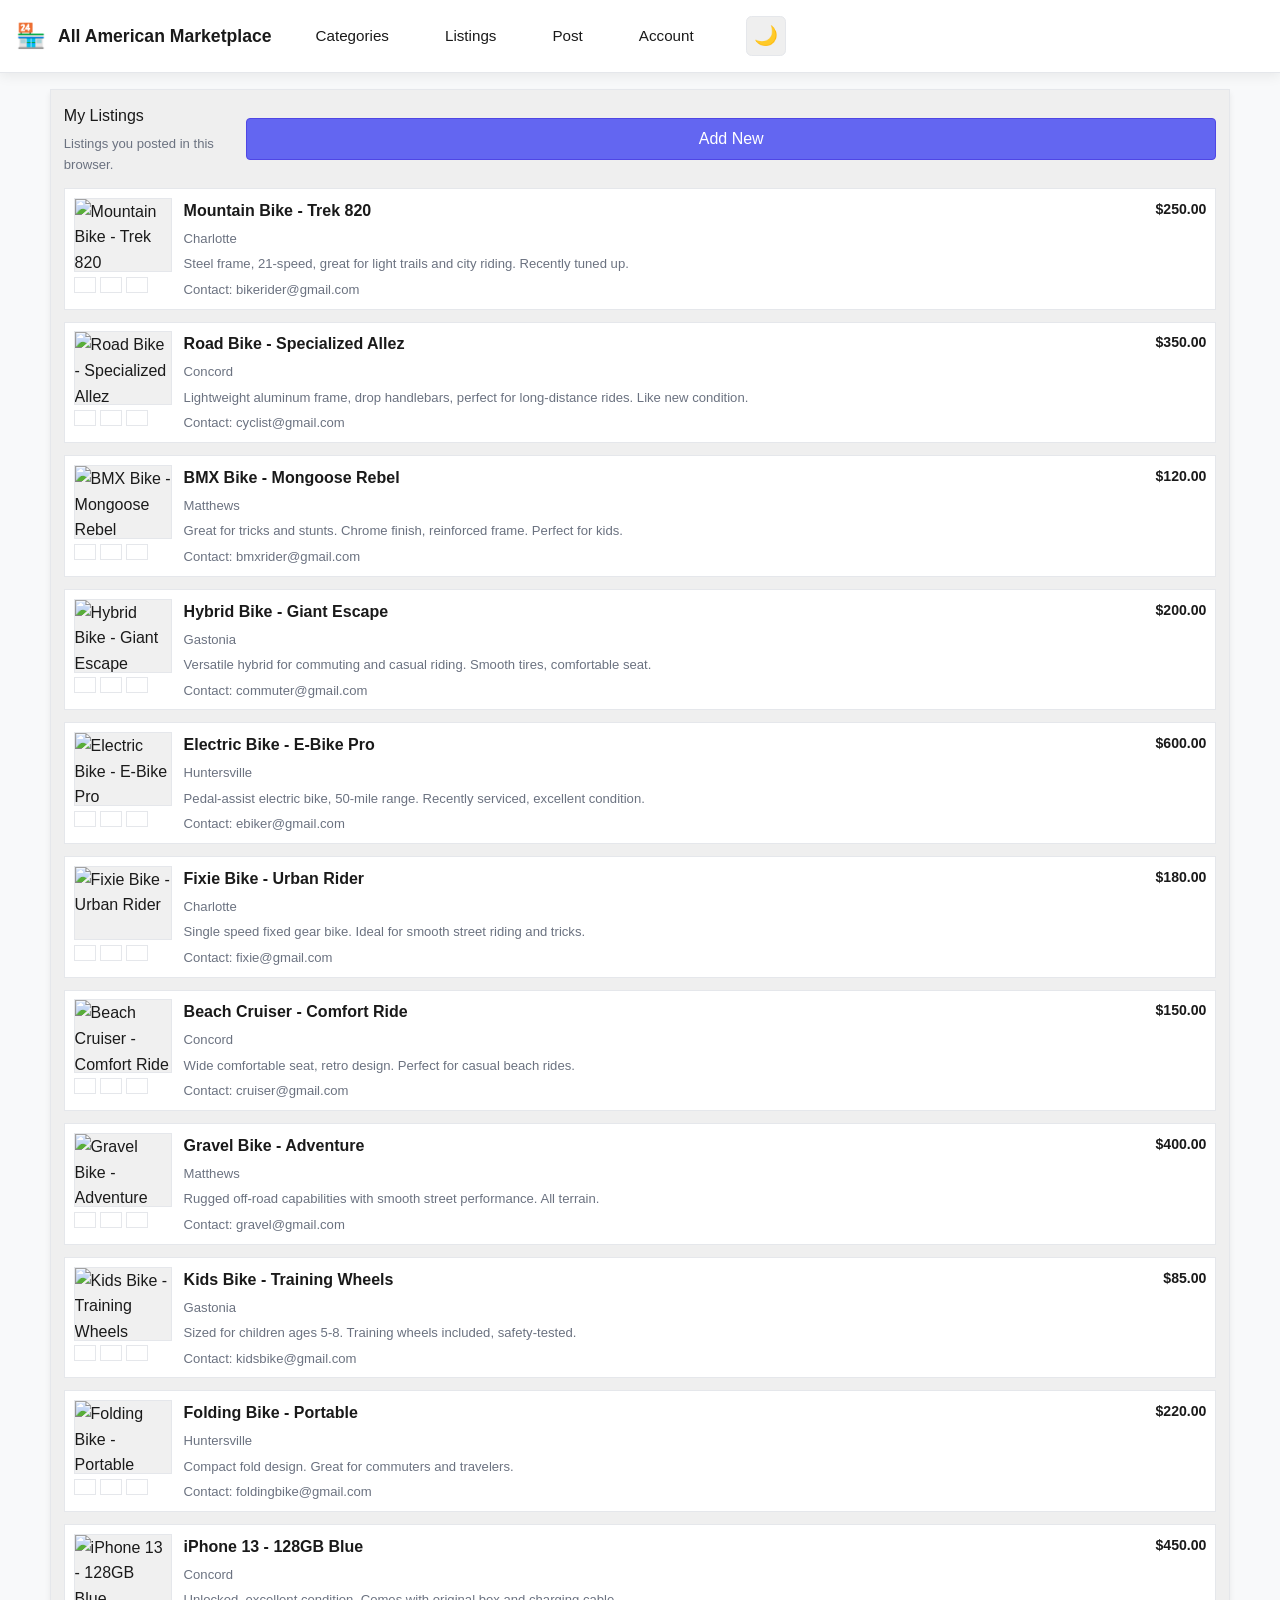
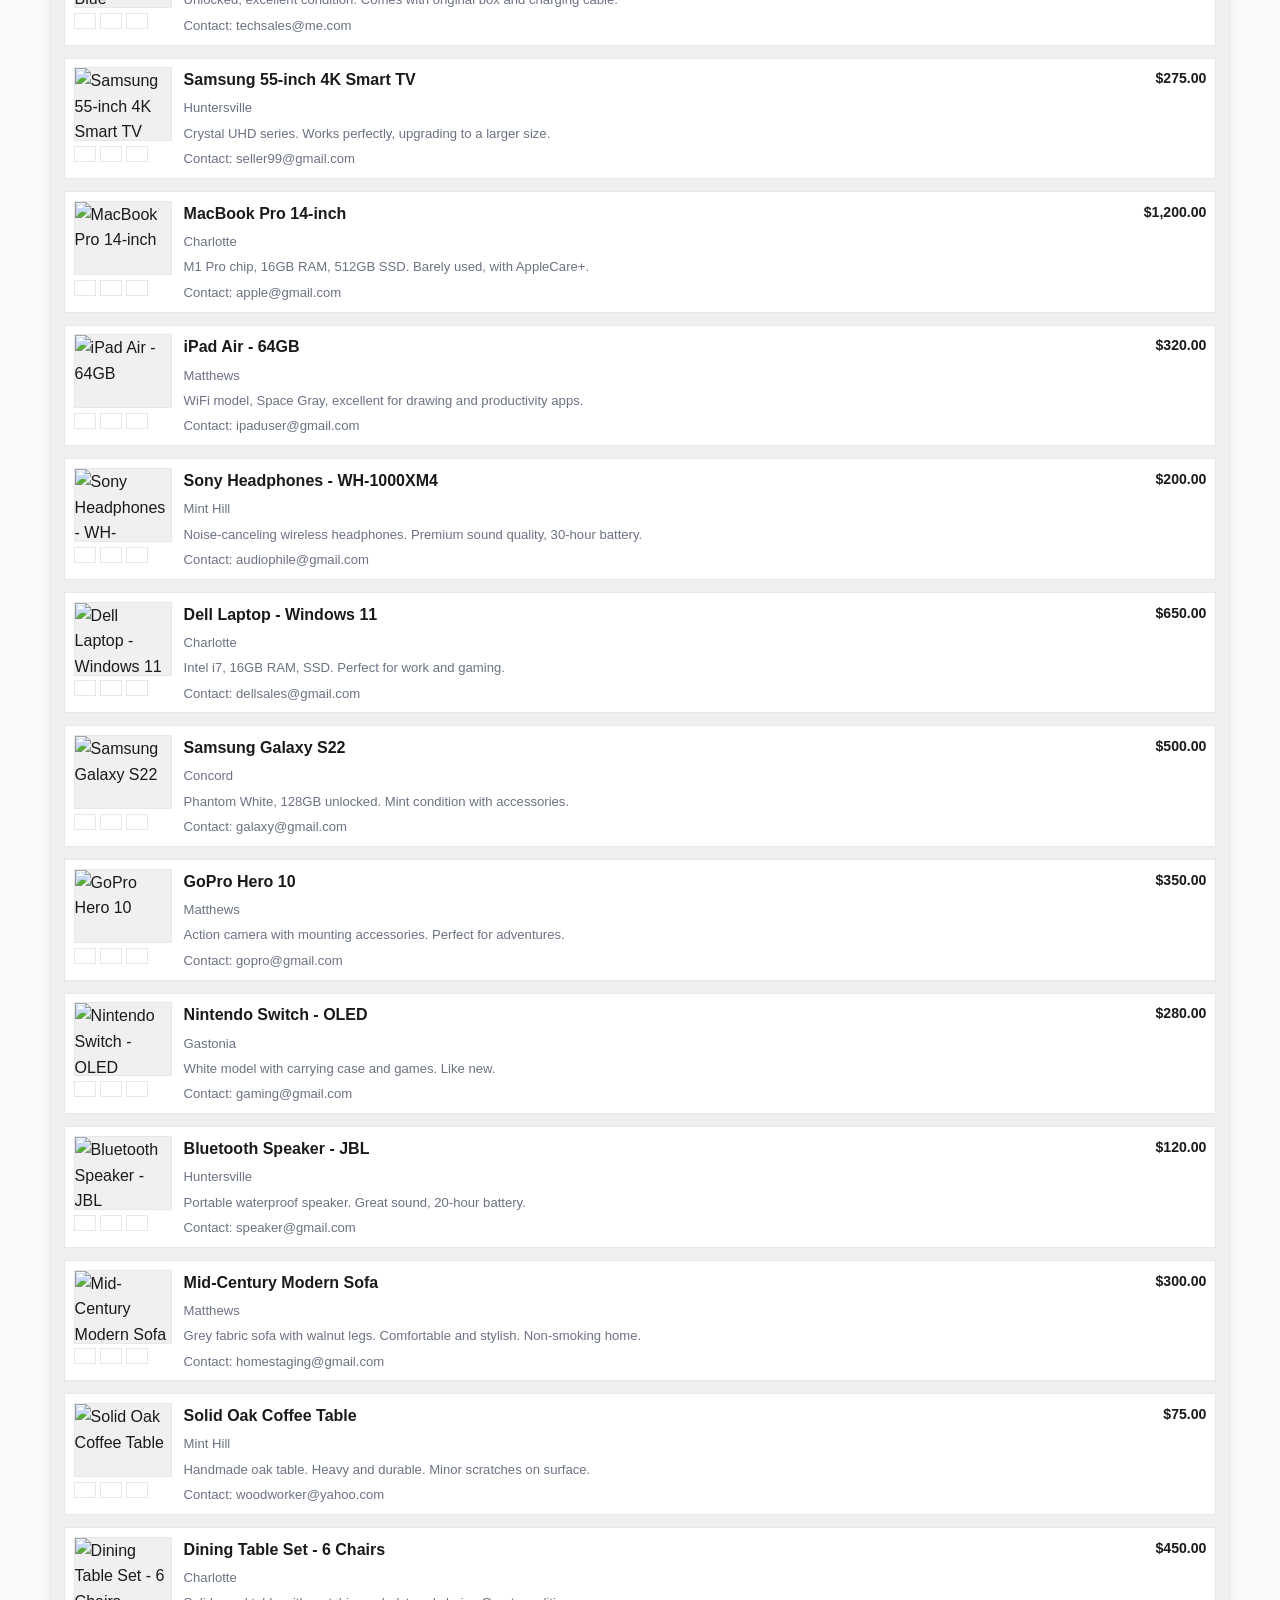
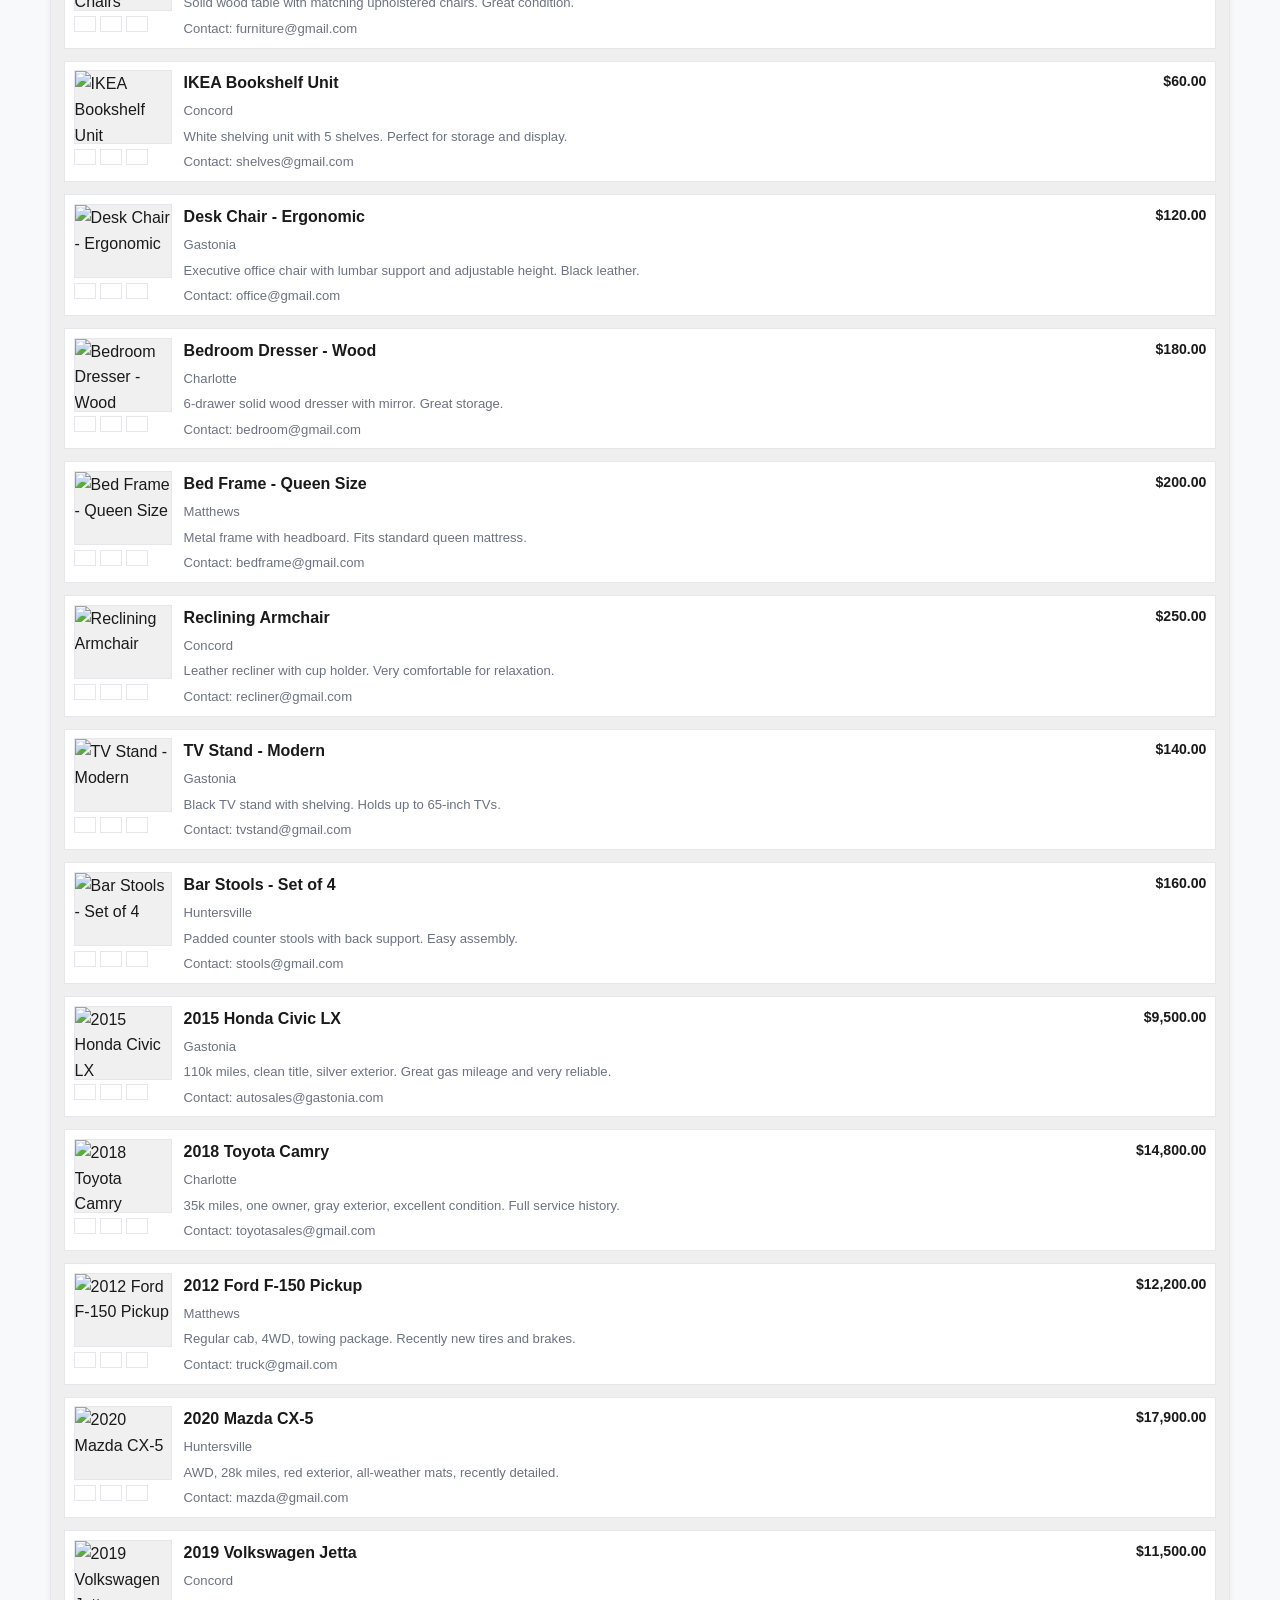
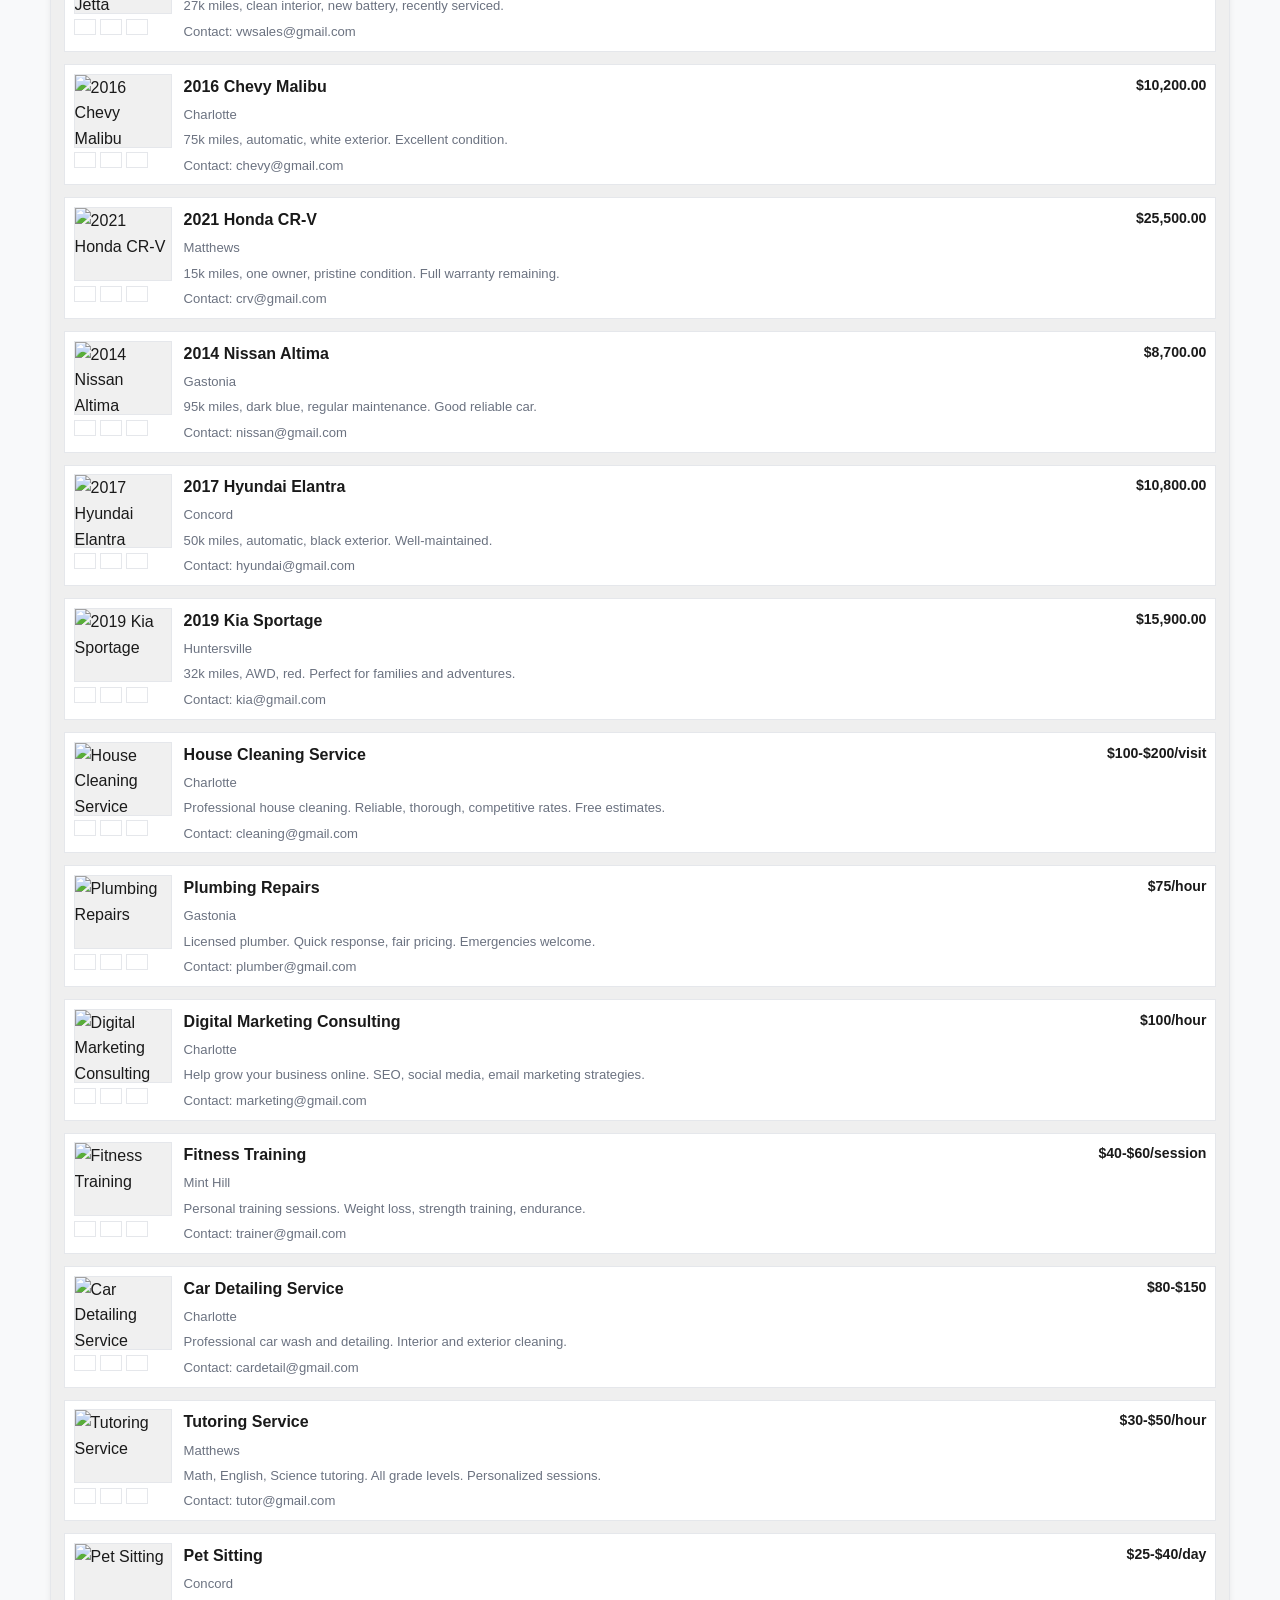
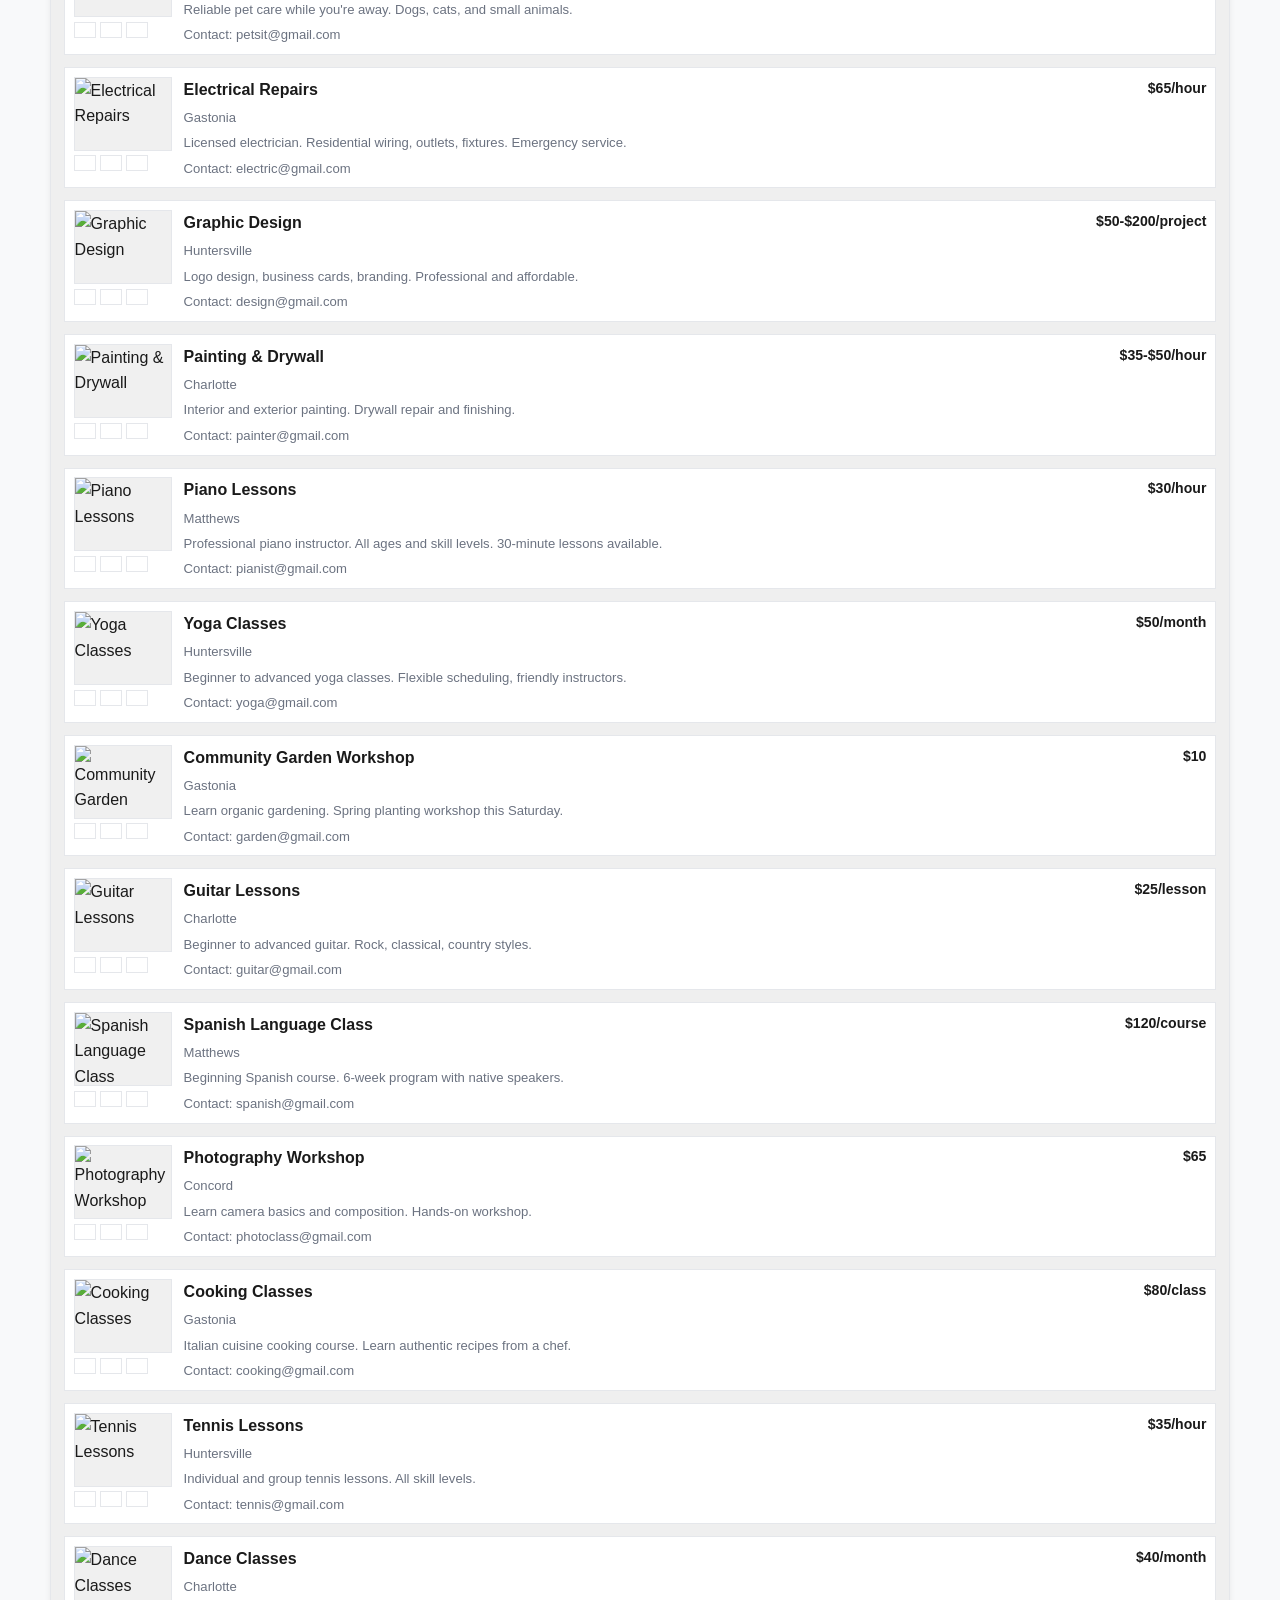
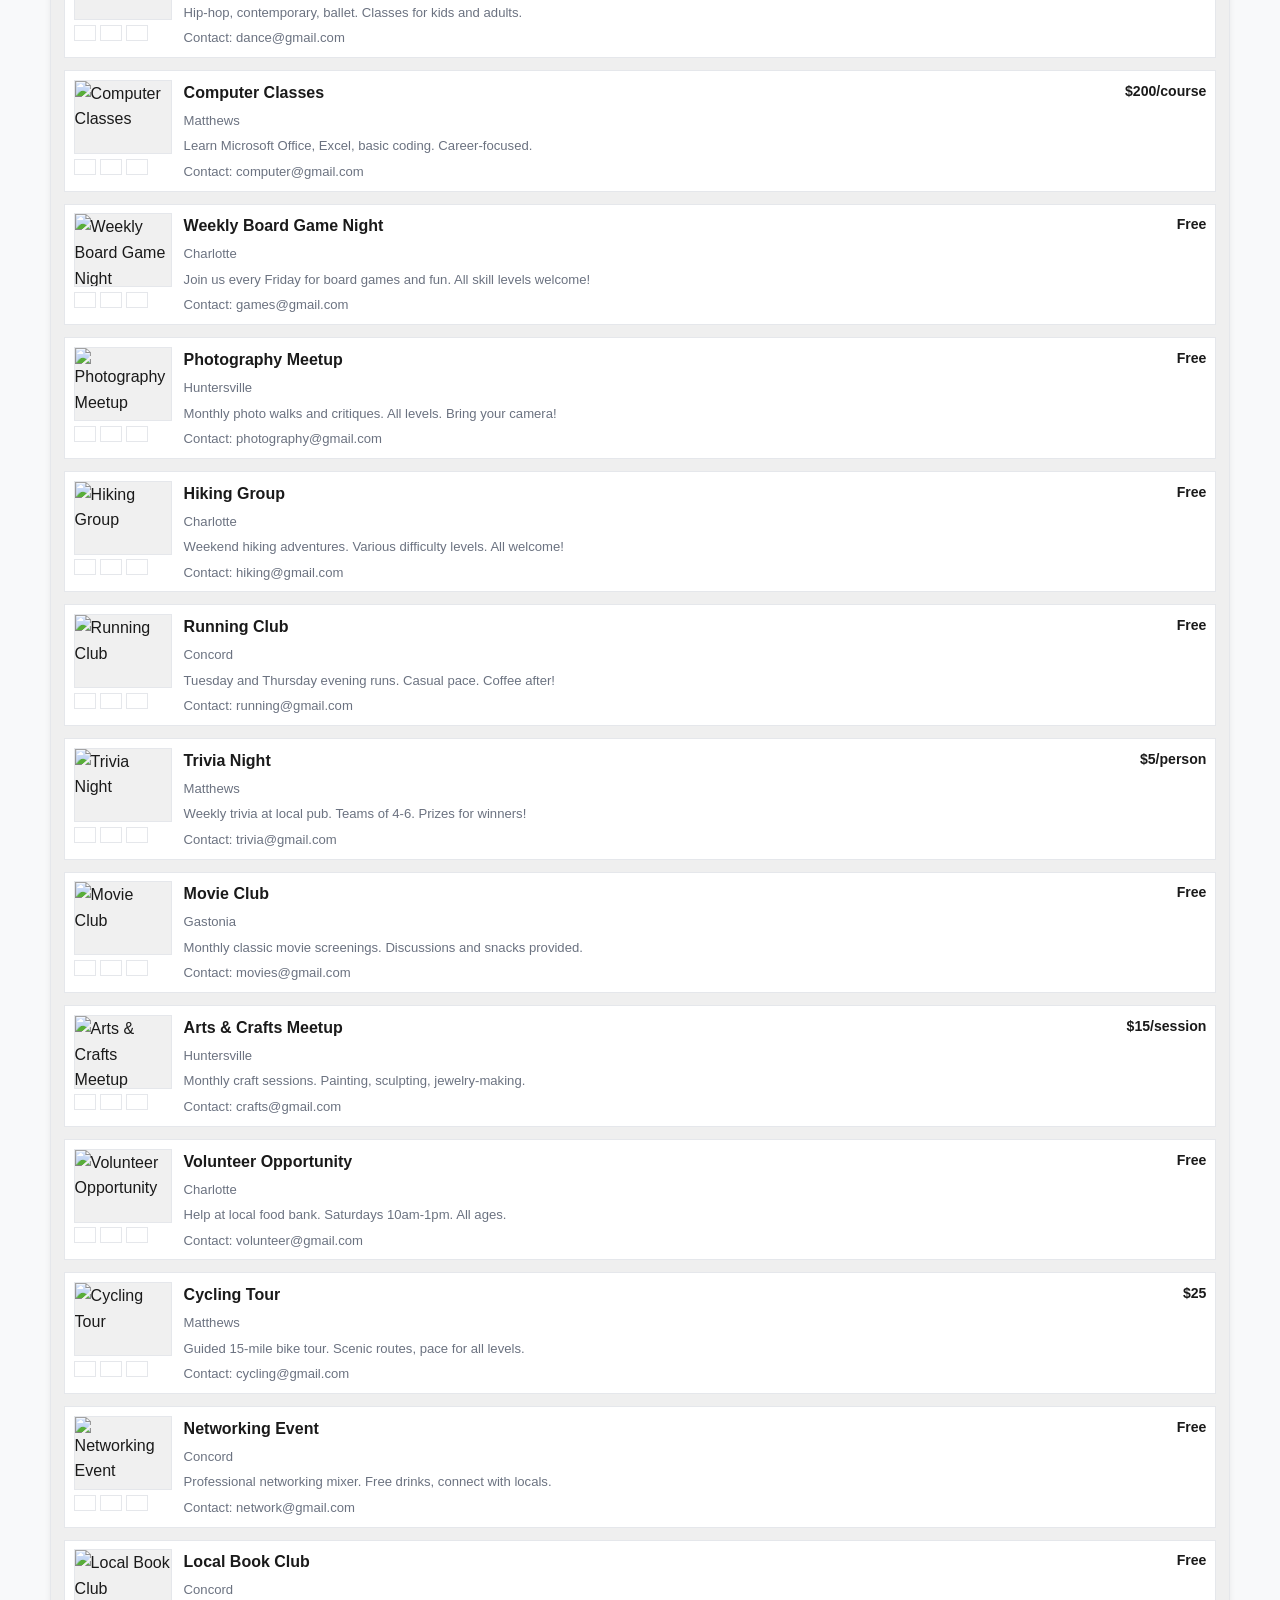
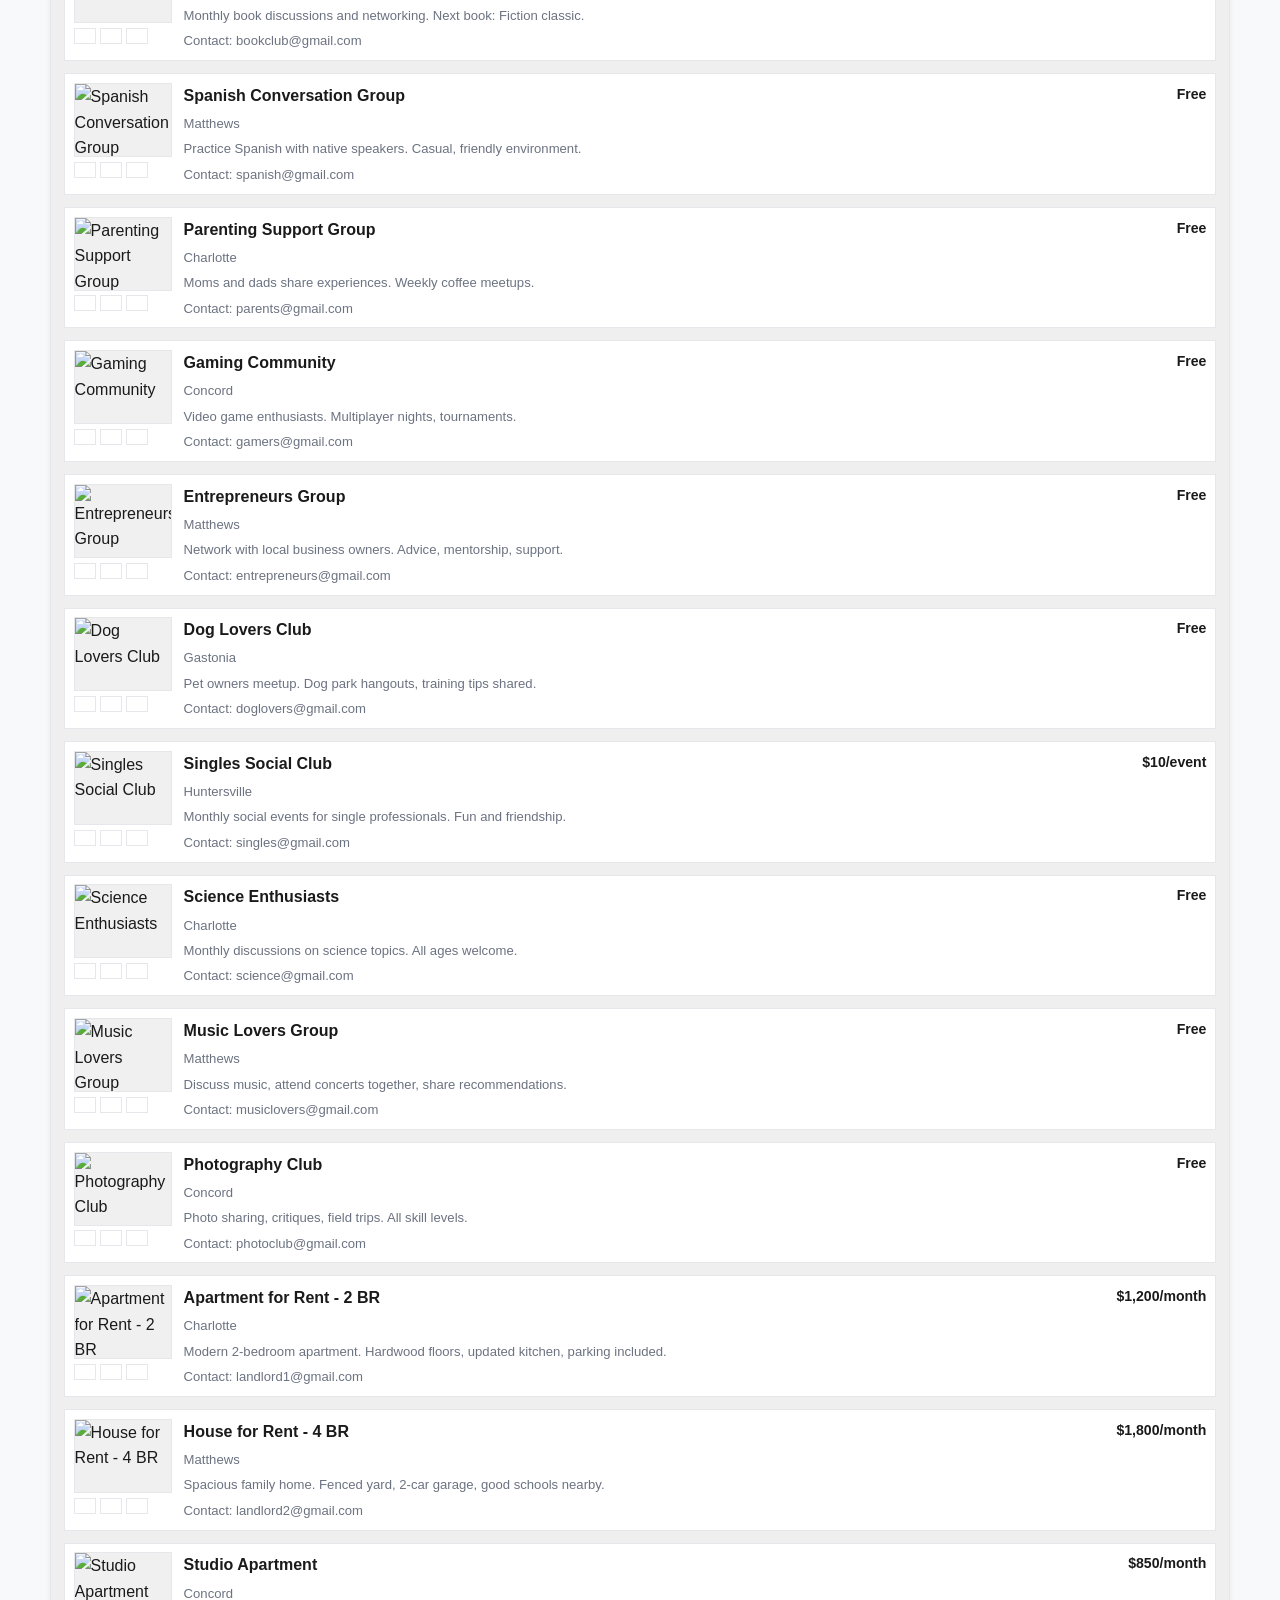
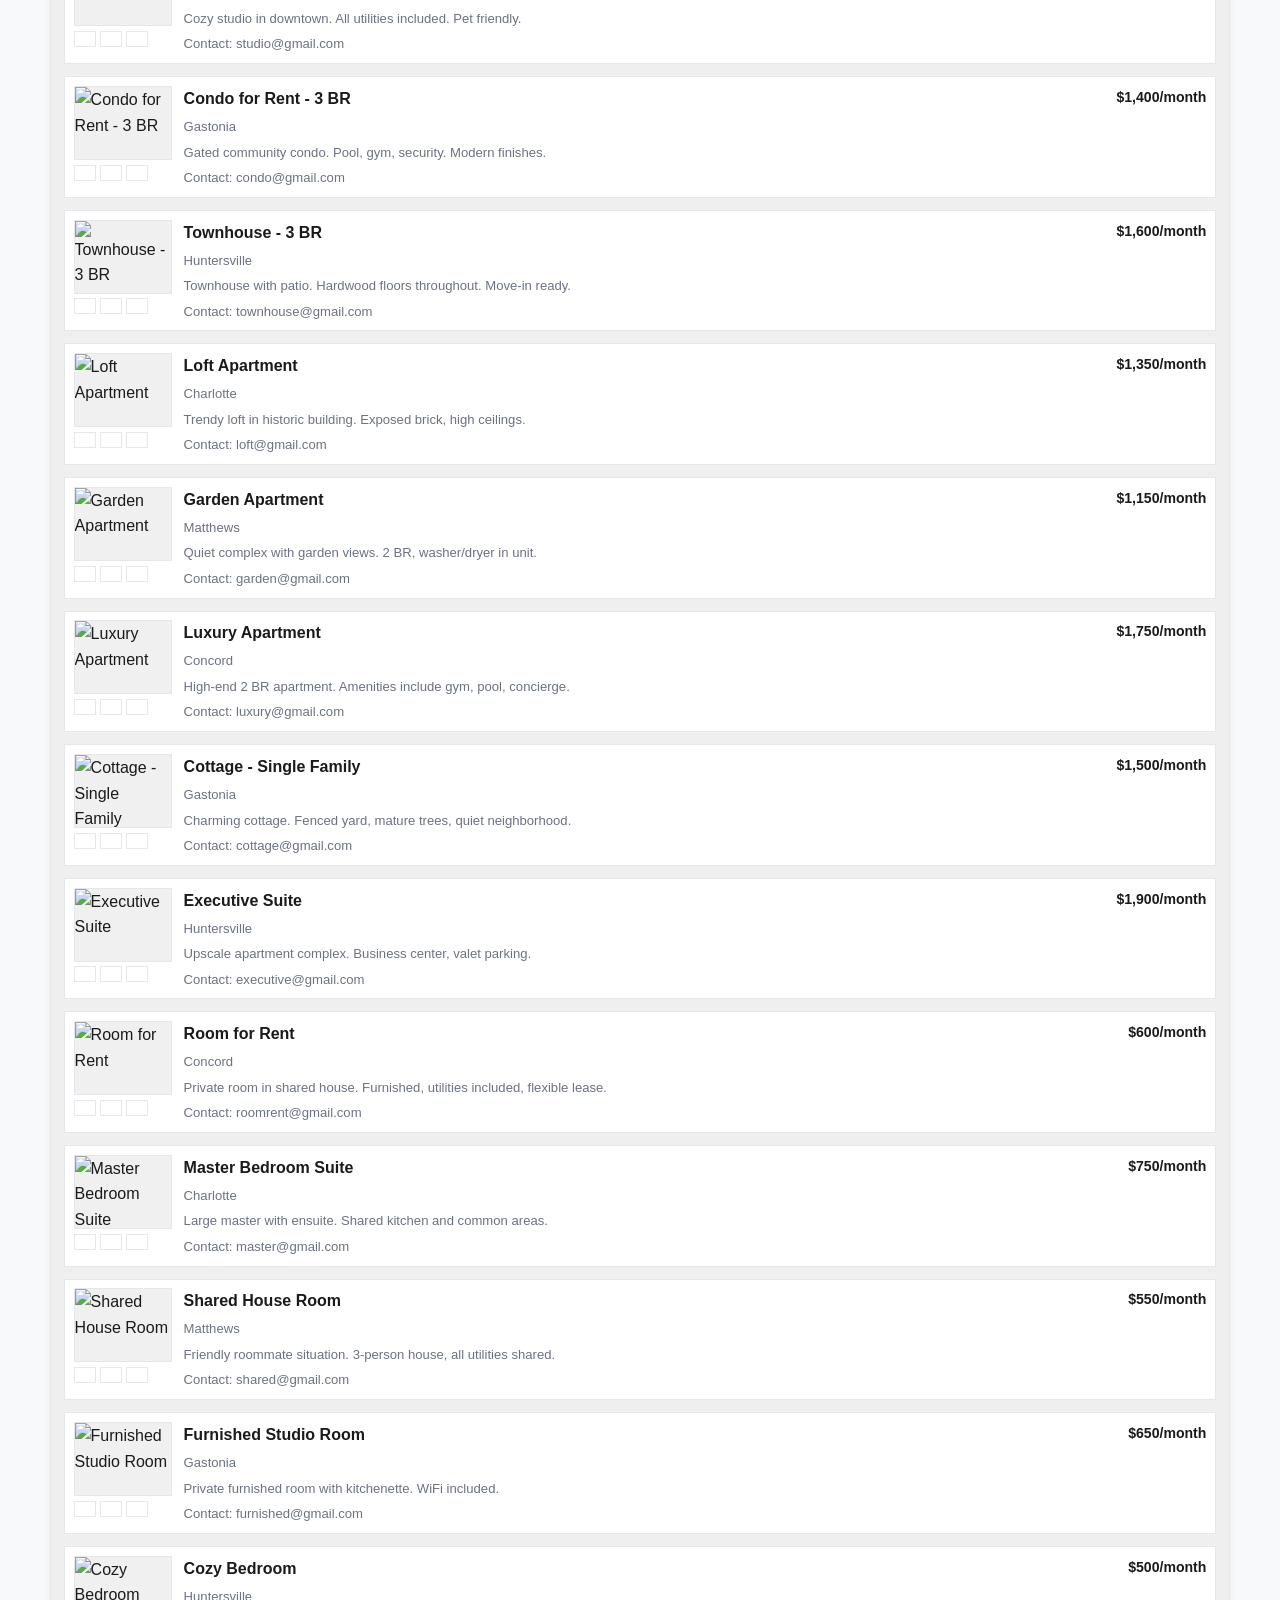
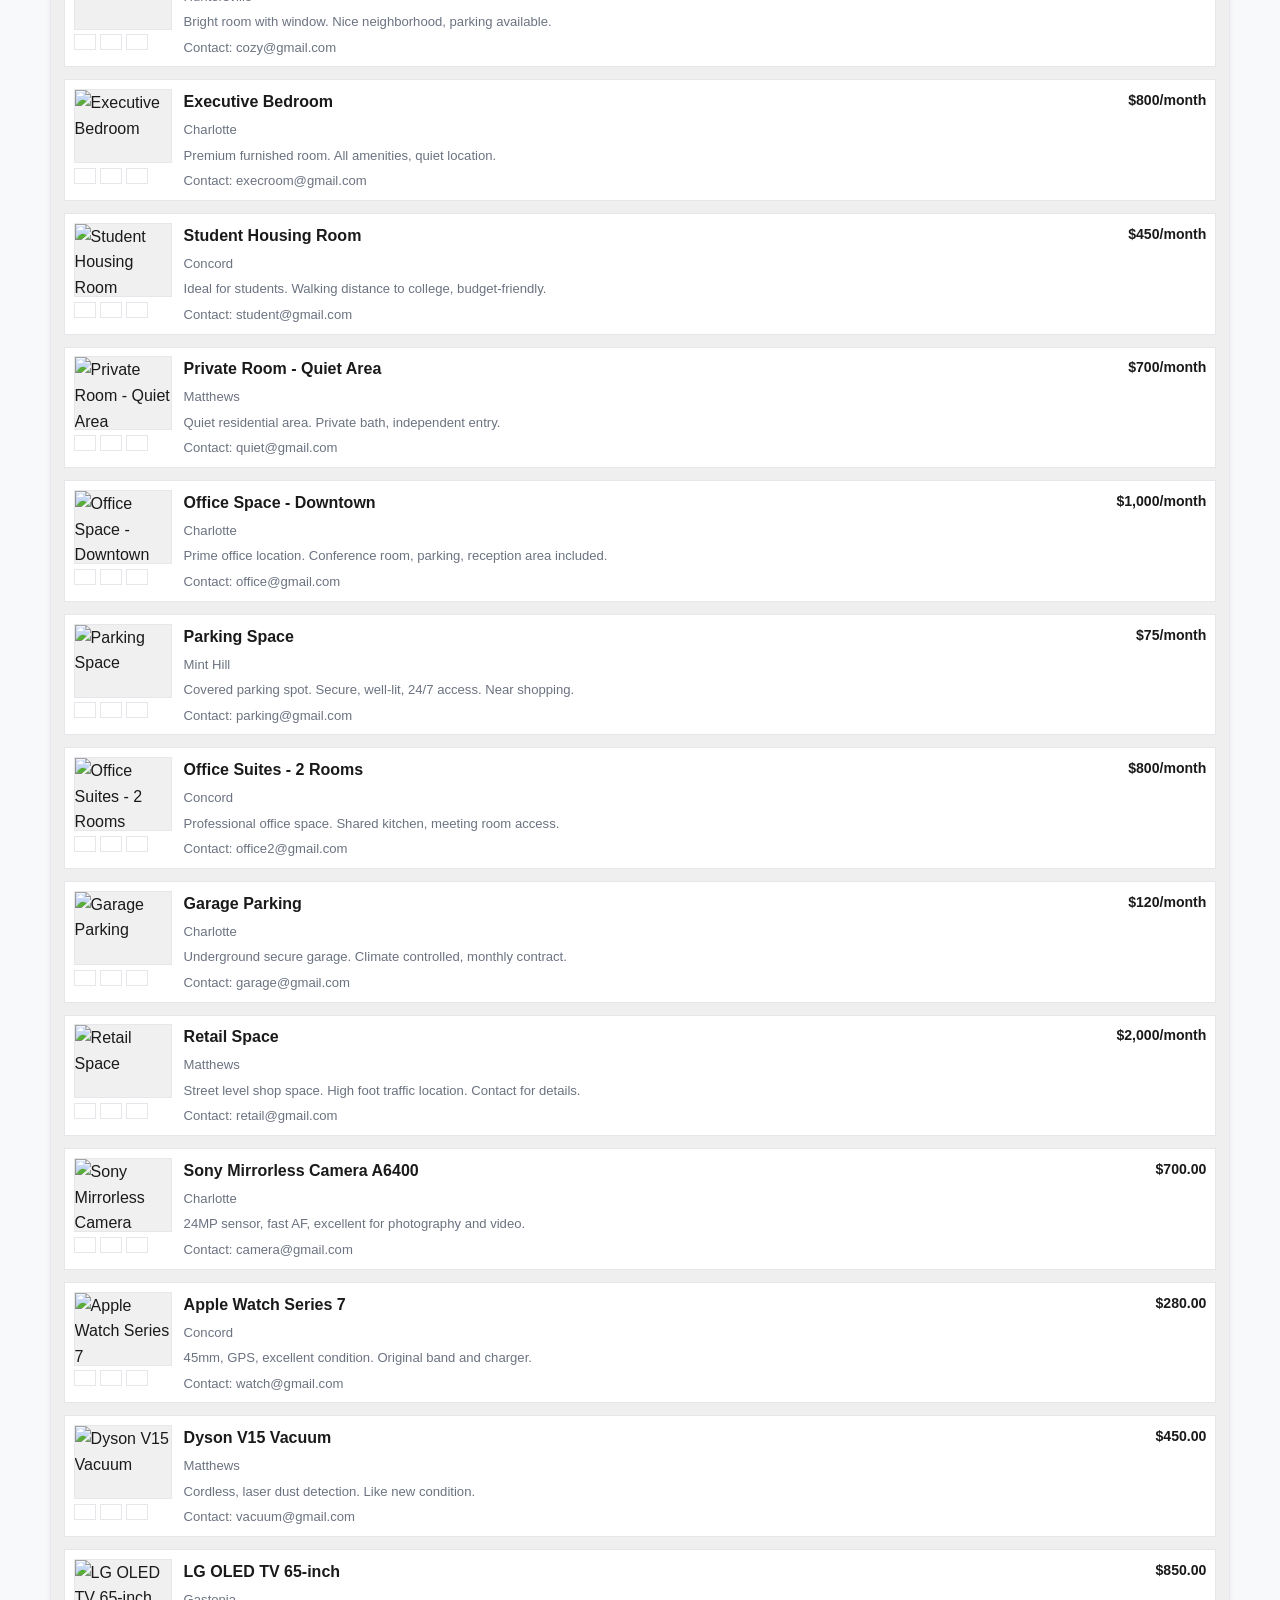
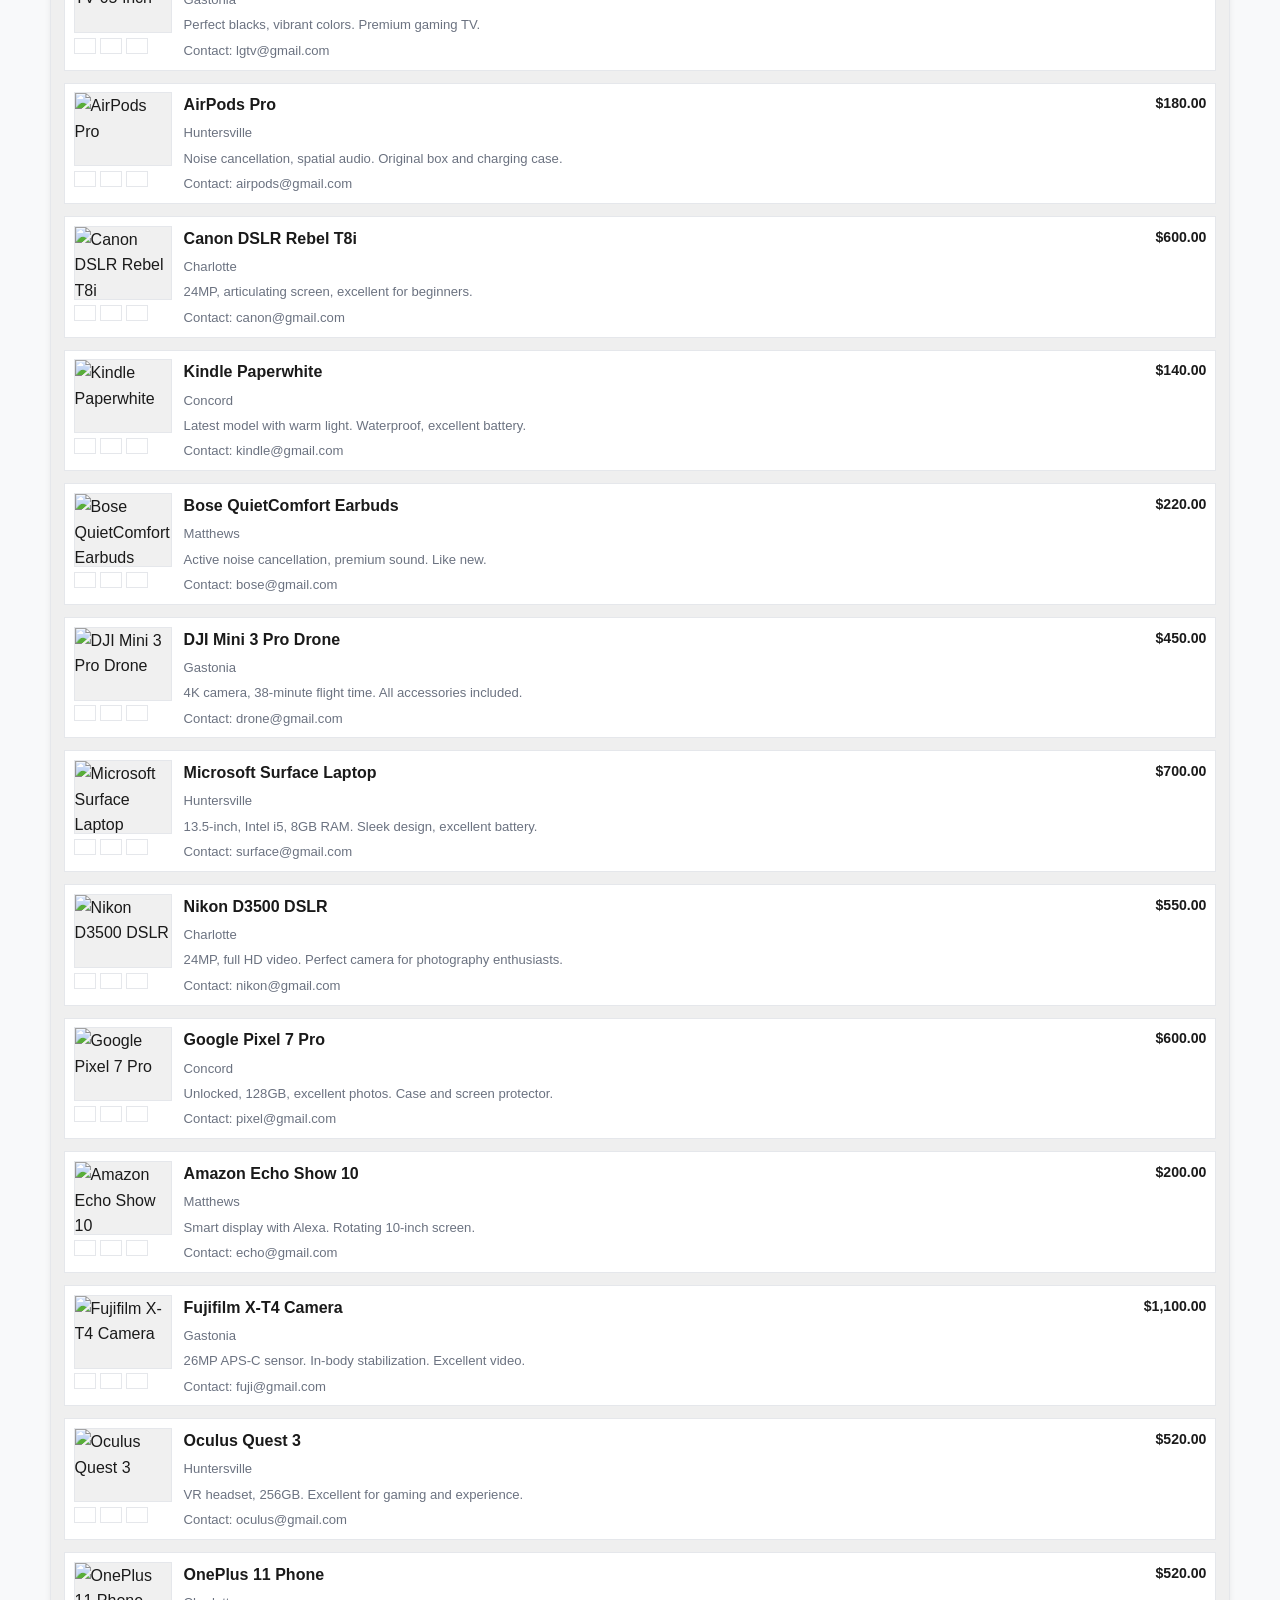
==== commit 8b3bd3b9: "ywa yea" ====
--- a/Assignment_12_4390/account.html
+++ b/Assignment_12_4390/account.html
@@ -12,7 +12,7 @@
       <div class="header-container">
         <div class="header-left">
           <a class="logo-link" href="index.html" aria-label="Go to home page">
-            <span class="logo-mark">◔</span>
+            <span class="logo-mark">🏪</span>
             <span class="logo-text">All American Marketplace</span>
           </a>
         </div>
@@ -31,8 +31,17 @@
 
         <div class="header-right">
           <nav class="main-nav">
-            <a href="index.html" class="nav-link">Home</a>
-            <a href="categories.html" class="nav-link">Categories</a>
+            <div class="dropdown" id="categoriesDropdown">
+              <a href="categories.html" class="nav-link">Categories</a>
+              <div class="dropdown-menu">
+                <a href="Listings.html?category=Bikes" class="dropdown-item">🚲 Bikes</a>
+                <a href="Listings.html?category=Electronics" class="dropdown-item">💻 Electronics</a>
+                <a href="Listings.html?category=Furniture" class="dropdown-item">🪑 Furniture</a>
+                <a href="Listings.html?category=Books" class="dropdown-item">📚 Books</a>
+                <a href="Listings.html?category=Clothing" class="dropdown-item">👕 Clothing</a>
+                <a href="Listings.html?category=Services" class="dropdown-item">🔧 Services</a>
+              </div>
+            </div>
             <a href="Listings.html" class="nav-link">Listings</a>
             <a href="post.html" class="nav-link">Post</a>
             <a href="account.html" class="nav-link">Account</a>
@@ -150,13 +159,11 @@
       </div>
 
       <div class="footer-bottom">
-        <div class="footer-bottom-content">
-          <p class="copyright">&copy; 2026 All American Marketplace. All rights reserved.</p>
-          <div class="footer-badges">
-            <span class="badge">🔒 Secure</span>
-            <span class="badge">📱 Mobile Friendly</span>
-            <span class="badge">🌟 Trusted</span>
-          </div>
+        <p class="footer-copyright">&copy; 2026 All American Marketplace. All rights reserved.</p>
+        <div class="footer-links-bottom">
+          <a href="#">Privacy Policy</a>
+          <a href="#">Terms of Service</a>
+          <a href="#">Contact</a>
         </div>
       </div>
     </div>
--- a/Assignment_12_4390/styles.css
+++ b/Assignment_12_4390/styles.css
@@ -1,29 +1,45 @@
 :root {
-  --bg: #efefef;
-  --panel: #dcdcdc;
+  --bg: #f8f9fa;
+  --panel: #efefef;
   --card: #ffffff;
-  --text: #222222;
-  --muted: #424242;
-  --border: #999999;
-  --accent: #d953d7;
-  --accent-dark: #b43ab0;
+  --text: #1a1a1a;
+  --muted: #6b7280;
+  --border: #e5e7eb;
+  --accent: #6366f1;
+  --accent-dark: #4f46e5;
+  --accent-light: #818cf8;
   --accent-text: #ffffff;
-  --shadow: 0 10px 20px rgba(0, 0, 0, 0.08);
-  --focus-outline: #0066cc;
+  --success: #10b981;
+  --warning: #f59e0b;
+  --danger: #ef4444;
+  --shadow: 0 4px 6px rgba(0, 0, 0, 0.07);
+  --shadow-lg: 0 20px 25px rgba(0, 0, 0, 0.1);
+  --shadow-xl: 0 25px 50px rgba(0, 0, 0, 0.15);
+  --focus-outline: #4f46e5;
+  --gradient-primary: linear-gradient(135deg, #6366f1 0%, #8b5cf6 100%);
+  --transition-fast: 150ms ease-in-out;
+  --transition-normal: 300ms ease-in-out;
 }
 
 body.dark {
-  --bg: #141418;
-  --panel: #23232a;
-  --card: #2f2f38;
-  --text: #f4f4f4;
-  --muted: #b8b8c0;
-  --border: #66697a;
-  --accent: #dd63da;
-  --accent-dark: #ff8af0;
-  --accent-text: #1a1a1e;
-  --shadow: 0 10px 24px rgba(0, 0, 0, 0.35);
-  --focus-outline: #4da6ff;
+  --bg: #0f172a;
+  --panel: #1e293b;
+  --card: #1e293b;
+  --text: #f1f5f9;
+  --muted: #94a3b8;
+  --border: #334155;
+  --accent: #818cf8;
+  --accent-dark: #a5b4fc;
+  --accent-light: #c7d2fe;
+  --accent-text: #1e293b;
+  --success: #34d399;
+  --warning: #fbbf24;
+  --danger: #f87171;
+  --shadow: 0 4px 6px rgba(0, 0, 0, 0.3);
+  --shadow-lg: 0 20px 25px rgba(0, 0, 0, 0.5);
+  --shadow-xl: 0 25px 50px rgba(0, 0, 0, 0.6);
+  --focus-outline: #818cf8;
+  --gradient-primary: linear-gradient(135deg, #818cf8 0%, #a78bfa 100%);
 }
 
 * {
@@ -46,7 +62,11 @@
   margin: 0;
   background: var(--bg);
   color: var(--text);
-  font-family: Arial, sans-serif;
+  font-family: -apple-system, BlinkMacSystemFont, 'Segoe UI', Roboto, 'Helvetica Neue', Arial, sans-serif;
+  font-size: 1rem;
+  line-height: 1.6;
+  -webkit-font-smoothing: antialiased;
+  -moz-osx-font-smoothing: grayscale;
 }
 
 a {
@@ -88,6 +108,22 @@
 
 .hidden {
   display: none !important;
+}
+
+/* Button and input animation enhancements */
+button {
+  transition: all var(--transition-normal);
+  cursor: pointer;
+}
+
+button:active:not(:disabled) {
+  transform: scale(0.98);
+}
+
+input,
+textarea,
+select {
+  transition: all var(--transition-fast);
 }
 
 .topbar {
@@ -270,21 +306,55 @@
 
 .category-card {
   background: var(--card);
-  border: 1px solid var(--border);
-  padding: 0.55rem;
-  min-height: 120px;
+  border: 0.1rem solid var(--border);
+  padding: 1.5rem;
+  text-align: center;
+  border-radius: 0.5rem;
+  transition: all 0.3s ease;
+  cursor: pointer;
+  display: flex;
+  flex-direction: column;
+  align-items: center;
+  gap: 0.75rem;
+  min-height: 140px;
+  justify-content: center;
+  box-shadow: var(--shadow);
+}
+
+.category-card:hover {
+  background: var(--panel);
+  border-color: var(--accent);
+  transform: translateY(-0.35rem);
+  box-shadow: var(--shadow-lg);
+}
+
+.category-card:focus-visible {
+  outline: 0.2rem solid var(--focus-outline);
+  outline-offset: 0.25rem;
+}
+
+.category-icon {
+  font-size: 2.5rem;
+  display: flex;
+  align-items: center;
+  justify-content: center;
+  width: 3.5rem;
+  height: 3.5rem;
+  background: var(--panel);
+  border-radius: 0.75rem;
 }
 
 .category-card h3 {
-  margin: 0 0 0.45rem;
-  font-size: 0.82rem;
-  text-align: center;
+  margin: 0;
+  font-size: 1.1rem;
+  font-weight: 600;
+  color: var(--text);
 }
 
 .category-card p {
-  margin: 0.18rem 0;
-  font-size: 0.72rem;
-  text-align: center;
+  margin: 0;
+  font-size: 0.9rem;
+  color: var(--muted);
 }
 
 .cat-link {
@@ -305,10 +375,474 @@
   border-radius: 0.15rem;
 }
 
-.blank-card {
-  display: flex;
-  align-items: center;
+/* ========== HIGH FIDELITY HERO SECTION ========== */
+
+.hero-section {
+  background: var(--gradient-primary);
+  background-size: 400% 400%;
+  animation: gradientShift 15s ease infinite;
+  border-radius: 0.75rem;
+  padding: 3rem 1.5rem;
+  color: white;
+  text-align: center;
+  box-shadow: var(--shadow-xl);
+  display: grid;
+  gap: 2rem;
+  align-items: center;
+}
+
+@keyframes gradientShift {
+  0%, 100% { background-position: 0% 50%; }
+  50% { background-position: 100% 50%; }
+}
+
+.hero-content {
+  max-width: 600px;
+  margin: 0 auto;
+}
+
+.hero-title {
+  font-size: 2.5rem;
+  font-weight: 800;
+  margin: 0 0 1rem;
+  line-height: 1.2;
+  text-shadow: 0 0.2rem 0.4rem rgba(0, 0, 0, 0.1);
+}
+
+.hero-subtitle {
+  font-size: 1.1rem;
+  margin: 0 0 1.5rem;
+  opacity: 0.95;
+  line-height: 1.6;
+}
+
+.hero-actions {
+  display: flex;
+  gap: 1rem;
   justify-content: center;
+  flex-wrap: wrap;
+}
+
+.hero-btn {
+  padding: 0.85rem 2rem;
+  border-radius: 0.5rem;
+  font-weight: 600;
+  text-decoration: none;
+  transition: all 0.3s ease;
+  display: inline-flex;
+  align-items: center;
+  gap: 0.5rem;
+  font-size: 1rem;
+  cursor: pointer;
+  border: none;
+}
+
+.hero-btn.primary {
+  background: white;
+  color: var(--accent);
+}
+
+.hero-btn.primary:hover {
+  transform: translateY(-0.25rem);
+  box-shadow: 0 0.5rem 1.5rem rgba(0, 0, 0, 0.2);
+}
+
+.hero-btn.secondary {
+  background: rgba(255, 255, 255, 0.2);
+  color: white;
+  border: 0.15rem solid white;
+}
+
+.hero-btn.secondary:hover {
+  background: rgba(255, 255, 255, 0.3);
+  transform: translateY(-0.25rem);
+}
+
+.hero-visual {
+  display: none;
+}
+
+.hero-stats {
+  display: grid;
+  grid-template-columns: repeat(auto-fit, minmax(150px, 1fr));
+  gap: 1.5rem;
+  padding: 2rem 0 0;
+  border-top: 0.1rem solid rgba(255, 255, 255, 0.2);
+}
+
+.stat-item {
+  display: flex;
+  flex-direction: column;
+  align-items: center;
+  gap: 0.5rem;
+}
+
+.stat-number {
+  font-size: 2rem;
+  font-weight: 800;
+  text-shadow: 0 0.2rem 0.4rem rgba(0, 0, 0, 0.1);
+}
+
+.stat-label {
+  font-size: 0.95rem;
+  opacity: 0.9;
+}
+
+/* ========== CATEGORIES PAGE ========== */
+
+.categories-hero {
+  margin: -1rem -1.5rem 2rem;
+  border-radius: 0;
+  overflow: hidden;
+}
+
+.categories-hero-image {
+  height: 300px;
+  display: flex;
+  align-items: center;
+  justify-content: center;
+  text-align: center;
+  padding: 2rem;
+}
+
+.categories-hero-content {
+  position: relative;
+  z-index: 10;
+  max-width: 800px;
+  margin: 0 auto;
+}
+
+.categories-filter-section {
+  margin-bottom: 2rem;
+  padding: 1.5rem;
+  background: var(--panel);
+  border-radius: 0.5rem;
+  border: 0.1rem solid var(--border);
+}
+
+.filter-dropdown-wrapper {
+  display: flex;
+  align-items: center;
+  gap: 1rem;
+  flex-wrap: wrap;
+}
+
+.category-dropdown {
+  padding: 0.7rem 1rem;
+  border: 0.1rem solid var(--border);
+  background: var(--card);
+  color: var(--text);
+  border-radius: 0.35rem;
+  font-size: 0.95rem;
+  cursor: pointer;
+  min-width: 250px;
+  transition: all 0.2s ease;
+}
+
+.category-dropdown:hover {
+  border-color: var(--accent);
+}
+
+.category-dropdown:focus {
+  outline: 0.2rem solid var(--focus-outline);
+  outline-offset: 0.2rem;
+}
+
+.category-dropdown optgroup {
+  font-weight: 600;
+}
+
+.category-dropdown option {
+  padding: 0.5rem;
+}
+
+/* ========== FEATURED CATEGORIES ========== */
+
+.main-content {
+  display: grid;
+  gap: 2.5rem;
+}
+
+.featured-section,
+.quick-actions {
+  display: grid;
+  gap: 1.5rem;
+}
+
+.section-title {
+  font-size: 1.8rem;
+  font-weight: 700;
+  margin: 0;
+  color: var(--text);
+}
+
+.categories-grid {
+  display: grid;
+  grid-template-columns: repeat(auto-fill, minmax(140px, 1fr));
+  gap: 1rem;
+}
+
+.actions-grid {
+  display: grid;
+  grid-template-columns: repeat(auto-fit, minmax(200px, 1fr));
+  gap: 1.5rem;
+}
+
+.action-card {
+  background: var(--card);
+  border: 0.1rem solid var(--border);
+  padding: 1.5rem;
+  border-radius: 0.5rem;
+  text-align: center;
+  transition: all 0.3s ease;
+  text-decoration: none;
+  color: inherit;
+  cursor: pointer;
+  display: flex;
+  flex-direction: column;
+  align-items: center;
+  gap: 0.75rem;
+  box-shadow: var(--shadow);
+}
+
+.action-card:hover {
+  background: var(--panel);
+  border-color: var(--accent);
+  transform: translateY(-0.35rem);
+  box-shadow: var(--shadow-lg);
+}
+
+.action-card:focus-visible {
+  outline: 0.2rem solid var(--focus-outline);
+  outline-offset: 0.25rem;
+}
+
+.action-icon {
+  font-size: 2.5rem;
+  display: flex;
+  align-items: center;
+  justify-content: center;
+  width: 3.5rem;
+  height: 3.5rem;
+  background: var(--panel);
+  border-radius: 0.75rem;
+}
+
+.action-card h3 {
+  margin: 0;
+  font-size: 1.1rem;
+  font-weight: 600;
+  color: var(--text);
+}
+
+.action-card p {
+  margin: 0;
+  font-size: 0.9rem;
+  color: var(--muted);
+}
+
+/* ========== SITE FOOTER ========== */
+
+.site-footer {
+  background: var(--card);
+  border-top: 0.1rem solid var(--border);
+  padding: 2rem 0;
+  margin-top: 4rem;
+  box-shadow: 0 -0.2rem 0.8rem rgba(0, 0, 0, 0.05);
+}
+
+.footer-container {
+  max-width: 1400px;
+  margin: 0 auto;
+  padding: 0 1.5rem;
+}
+
+.footer-content {
+  display: grid;
+  grid-template-columns: repeat(auto-fit, minmax(200px, 1fr));
+  gap: 2rem;
+  margin-bottom: 1.5rem;
+}
+
+.footer-section {
+  display: grid;
+  gap: 1rem;
+}
+
+.footer-title {
+  font-size: 1.1rem;
+  font-weight: 700;
+  margin: 0;
+  color: var(--text);
+}
+
+.footer-subtitle {
+  font-size: 0.95rem;
+  font-weight: 600;
+  margin: 0 0 0.5rem;
+  color: var(--text);
+}
+
+.footer-description {
+  margin: 0;
+  color: var(--muted);
+  font-size: 0.9rem;
+  line-height: 1.5;
+}
+
+.footer-nav {
+  display: grid;
+  gap: 0.4rem;
+}
+
+.footer-nav a {
+  color: var(--muted);
+  text-decoration: none;
+  transition: all 0.2s ease;
+  font-size: 0.9rem;
+}
+
+.footer-nav a:hover {
+  color: var(--accent);
+  text-decoration: underline;
+}
+
+.social-links {
+  display: flex;
+  gap: 0.6rem;
+}
+
+.social-link {
+  display: flex;
+  align-items: center;
+  justify-content: center;
+  width: 2.2rem;
+  height: 2.2rem;
+  background: var(--panel);
+  border-radius: 0.5rem;
+  text-decoration: none;
+  font-size: 1.1rem;
+  transition: all 0.25s ease;
+}
+
+.social-link:hover {
+  background: var(--accent);
+  color: var(--accent-text);
+  transform: translateY(-0.2rem);
+}
+
+.footer-divider {
+  height: 0.1rem;
+  background: var(--border);
+  margin: 1rem 0;
+}
+
+.footer-bottom {
+  display: flex;
+  justify-content: space-between;
+  align-items: center;
+  gap: 1rem;
+  padding-top: 1rem;
+  border-top: 0.1rem solid var(--border);
+  font-size: 0.85rem;
+  color: var(--muted);
+}
+
+.footer-copyright {
+  margin: 0;
+}
+
+.footer-links-bottom {
+  display: flex;
+  gap: 1.5rem;
+  flex-wrap: wrap;
+}
+
+.footer-links-bottom a {
+  color: var(--muted);
+  text-decoration: none;
+  font-size: 0.85rem;
+  transition: all 0.2s ease;
+}
+
+.footer-links-bottom a:hover {
+  color: var(--accent);
+}
+
+/* Responsive Hero */
+@media (min-width: 768px) {
+  .hero-section {
+    padding: 4rem 2rem;
+    grid-template-columns: 1fr auto;
+  }
+
+  .hero-visual {
+    display: block;
+    min-width: 250px;
+  }
+
+  .hero-title {
+    font-size: 3rem;
+  }
+
+  .hero-content {
+    text-align: left;
+  }
+
+  .hero-actions {
+    justify-content: flex-start;
+  }
+
+  .categories-filter-section {
+    position: sticky;
+    top: 70px;
+    z-index: 50;
+  }
+
+  .categories-hero {
+    margin: 0 -2rem 2rem;
+  }
+
+  .categories-hero-image {
+    height: 350px;
+  }
+}
+
+@media (max-width: 767px) {
+  .categories-hero {
+    margin: -1rem -1rem 2rem;
+  }
+
+  .categories-hero-image {
+    height: 200px;
+  }
+
+  .categories-hero-content h1 {
+    font-size: 1.8rem !important;
+  }
+
+  .categories-hero-content p {
+    font-size: 1rem !important;
+  }
+
+  .filter-dropdown-wrapper {
+    flex-direction: column;
+    align-items: stretch;
+  }
+
+  .category-dropdown {
+    min-width: 100%;
+  }
+
+  .footer-bottom {
+    flex-direction: column;
+    align-items: flex-start;
+  }
+
+  .footer-links-bottom {
+    width: 100%;
+    justify-content: flex-start;
+  }
 }
 
 .listing-toolbar {
@@ -966,68 +1500,136 @@
     gap: 0.5rem;
   }
 
-  .header-center {
+  .header-right {
     display: flex;
-    flex: 1;
-    max-width: 600px;
-    justify-content: center;
-  }
-
-  .search-bar {
+    align-items: center;
+    gap: 1.5rem;
+  }
+
+  .main-nav {
     display: flex;
     gap: 0.5rem;
     align-items: center;
-    width: 100%;
-  }
-
-  .search-input-group {
-    display: grid;
-    grid-template-columns: 1fr auto;
-    gap: 0.5rem;
-    flex: 1;
+  }
+
+  .nav-link {
     position: relative;
-  }
-
-  .search-input,
-  .location-input {
-    padding: 0.65rem 1rem;
-    border: 0.1rem solid var(--border);
-    background: var(--panel);
+    padding: 0.6rem 1rem;
     color: var(--text);
+    text-decoration: none;
+    font-weight: 500;
     border-radius: 0.35rem;
-    font-size: 0.95rem;
-    transition: all 0.2s ease;
-  }
-
-  .search-input:focus,
-  .location-input:focus {
-    border-color: var(--accent);
-    background: var(--card);
-    box-shadow: 0 0 0 0.2rem rgba(217, 83, 215, 0.1);
-  }
-
-  .location-input {
-    min-width: 120px;
-  }
-
-  .search-btn {
-    padding: 0.65rem 1rem;
-    background: var(--accent);
-    color: var(--accent-text);
-    border: none;
-    border-radius: 0.35rem;
-    cursor: pointer;
-    font-weight: 600;
     transition: all 0.25s ease;
     display: flex;
     align-items: center;
+    gap: 0.5rem;
+    font-size: 0.95rem;
+    cursor: pointer;
+  }
+
+  .nav-link:hover {
+    background: var(--panel);
+    color: var(--accent);
+  }
+
+  .nav-link:focus-visible {
+    outline: 0.2rem solid var(--focus-outline);
+    outline-offset: 0.25rem;
+  }
+
+  /* Dropdown Menu Styles */
+  .dropdown {
+    position: relative;
+  }
+
+  .dropdown::after {
+    content: '';
+    font-size: 0.65rem;
+    margin-left: 0.35rem;
+    display: none;
+    transition: transform 0.25s ease;
+  }
+
+  .dropdown.open::after {
+    transform: rotate(180deg);
+  }
+
+  .dropdown-menu {
+    position: absolute;
+    top: 100%;
+    left: 0;
+    background: var(--card);
+    border: 0.1rem solid var(--border);
+    border-radius: 0.35rem;
+    min-width: 200px;
+    box-shadow: var(--shadow-xl);
+    display: none;
+    margin-top: 0.25rem;
+    padding: 0.5rem 0;
+    z-index: 1001;
+    opacity: 0;
+    transform: translateY(-0.5rem);
+    pointer-events: none;
+    transition: all 0.25s ease;
+  }
+
+  .dropdown.open .dropdown-menu {
+    display: block;
+    opacity: 1;
+    transform: translateY(0);
+    pointer-events: auto;
+  }
+
+  .dropdown-item {
+    display: block;
+    padding: 0.7rem 1.2rem;
+    color: var(--text);
+    text-decoration: none;
+    transition: all 0.15s ease;
+    font-size: 0.95rem;
+    white-space: nowrap;
+  }
+
+  .dropdown-item:hover {
+    background: var(--panel);
+    color: var(--accent);
+    padding-left: 1.5rem;
+  }
+
+  .dropdown-item:focus-visible {
+    outline: 0.2rem solid var(--focus-outline);
+    outline-offset: -0.2rem;
+  }
+
+  .theme-toggle {
+    width: 2.5rem;
+    height: 2.5rem;
+    background: var(--panel);
+    border: 0.1rem solid var(--border);
+    border-radius: 0.35rem;
+    cursor: pointer;
+    display: flex;
+    align-items: center;
     justify-content: center;
-    gap: 0.5rem;
-  }
-
-  .search-btn:hover {
-    background: var(--accent-dark);
-    transform: translateY(-0.15rem);
+    color: var(--text);
+    transition: all 0.25s ease;
+    font-size: 1.2rem;
+  }
+
+  .theme-toggle:hover {
+    background: var(--accent);
+    color: var(--accent-text);
+    border-color: var(--accent);
+  }
+
+  .theme-toggle:focus-visible {
+    outline: 0.2rem solid var(--focus-outline);
+    outline-offset: 0.25rem;
+  }
+
+  .mobile-menu-toggle {
+    display: none;
+  }
     box-shadow: 0 0.35rem 0.75rem rgba(0, 0, 0, 0.12);
   }
 
